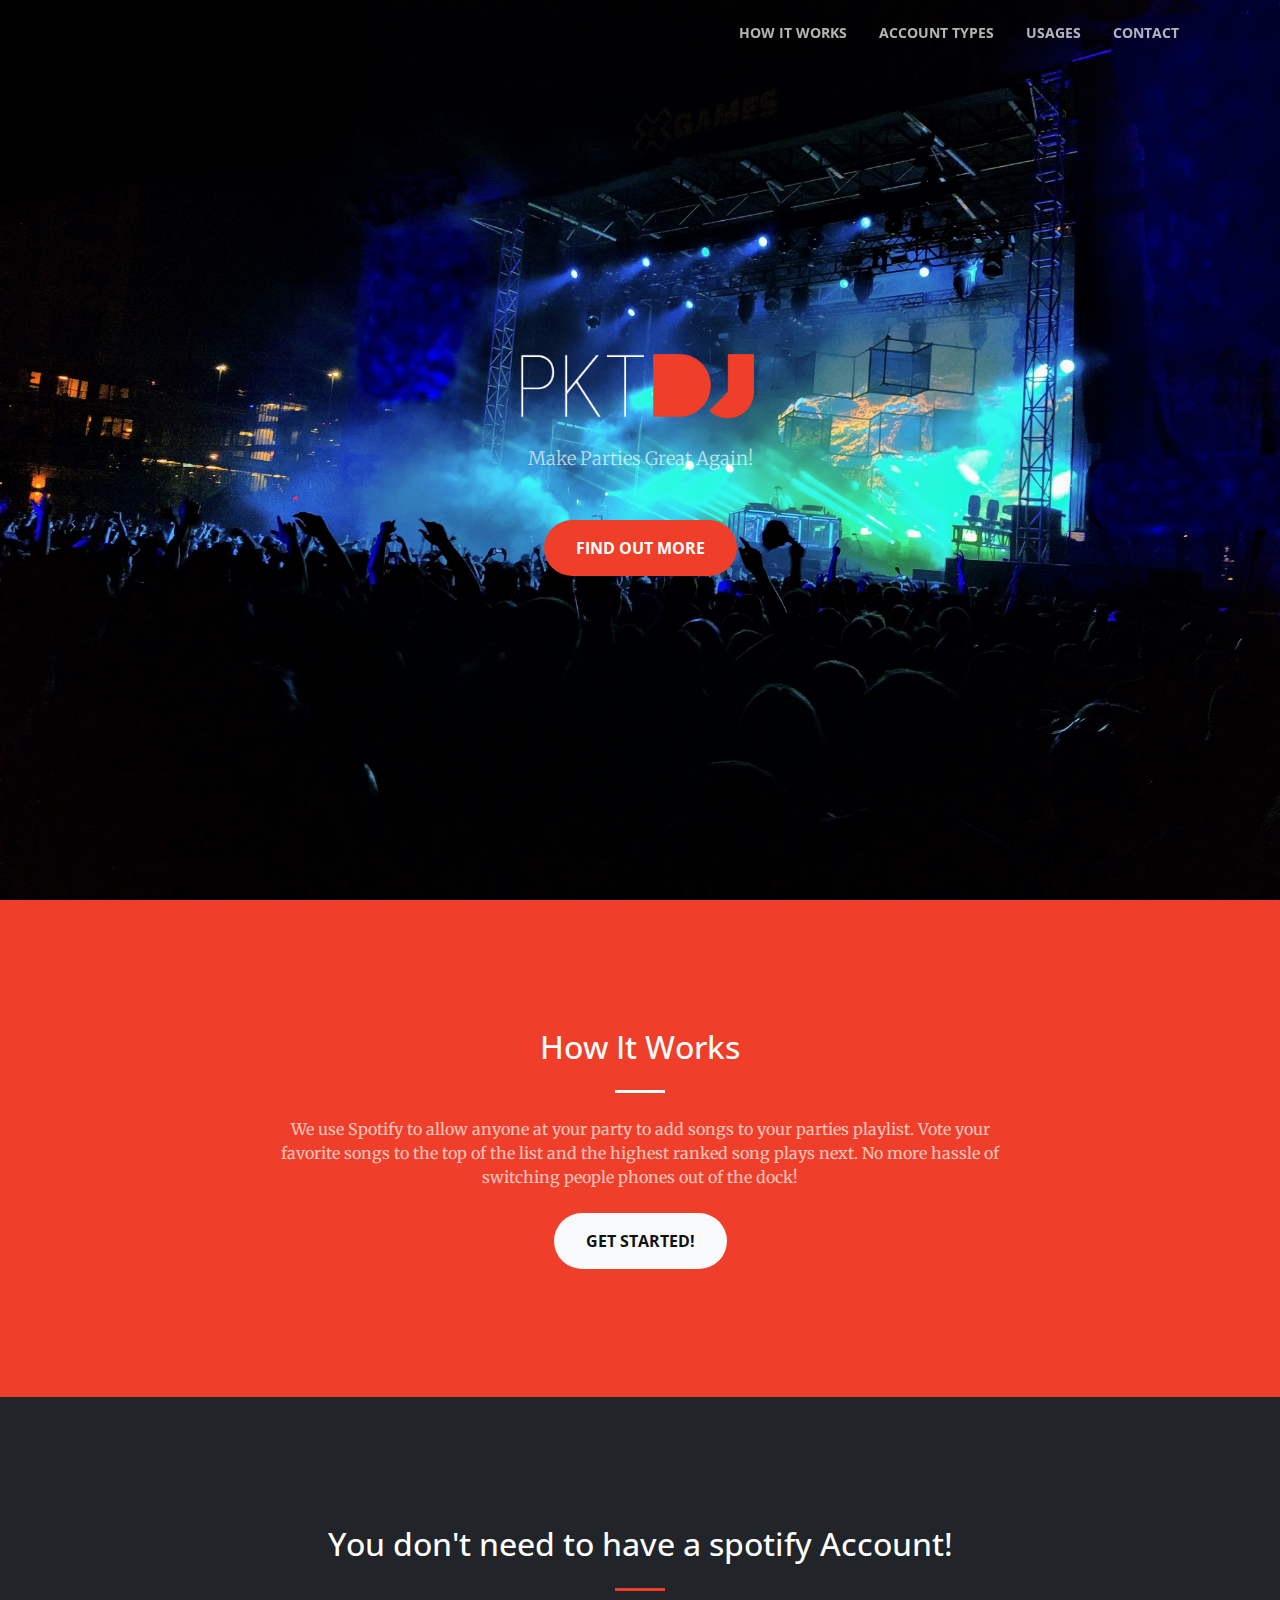
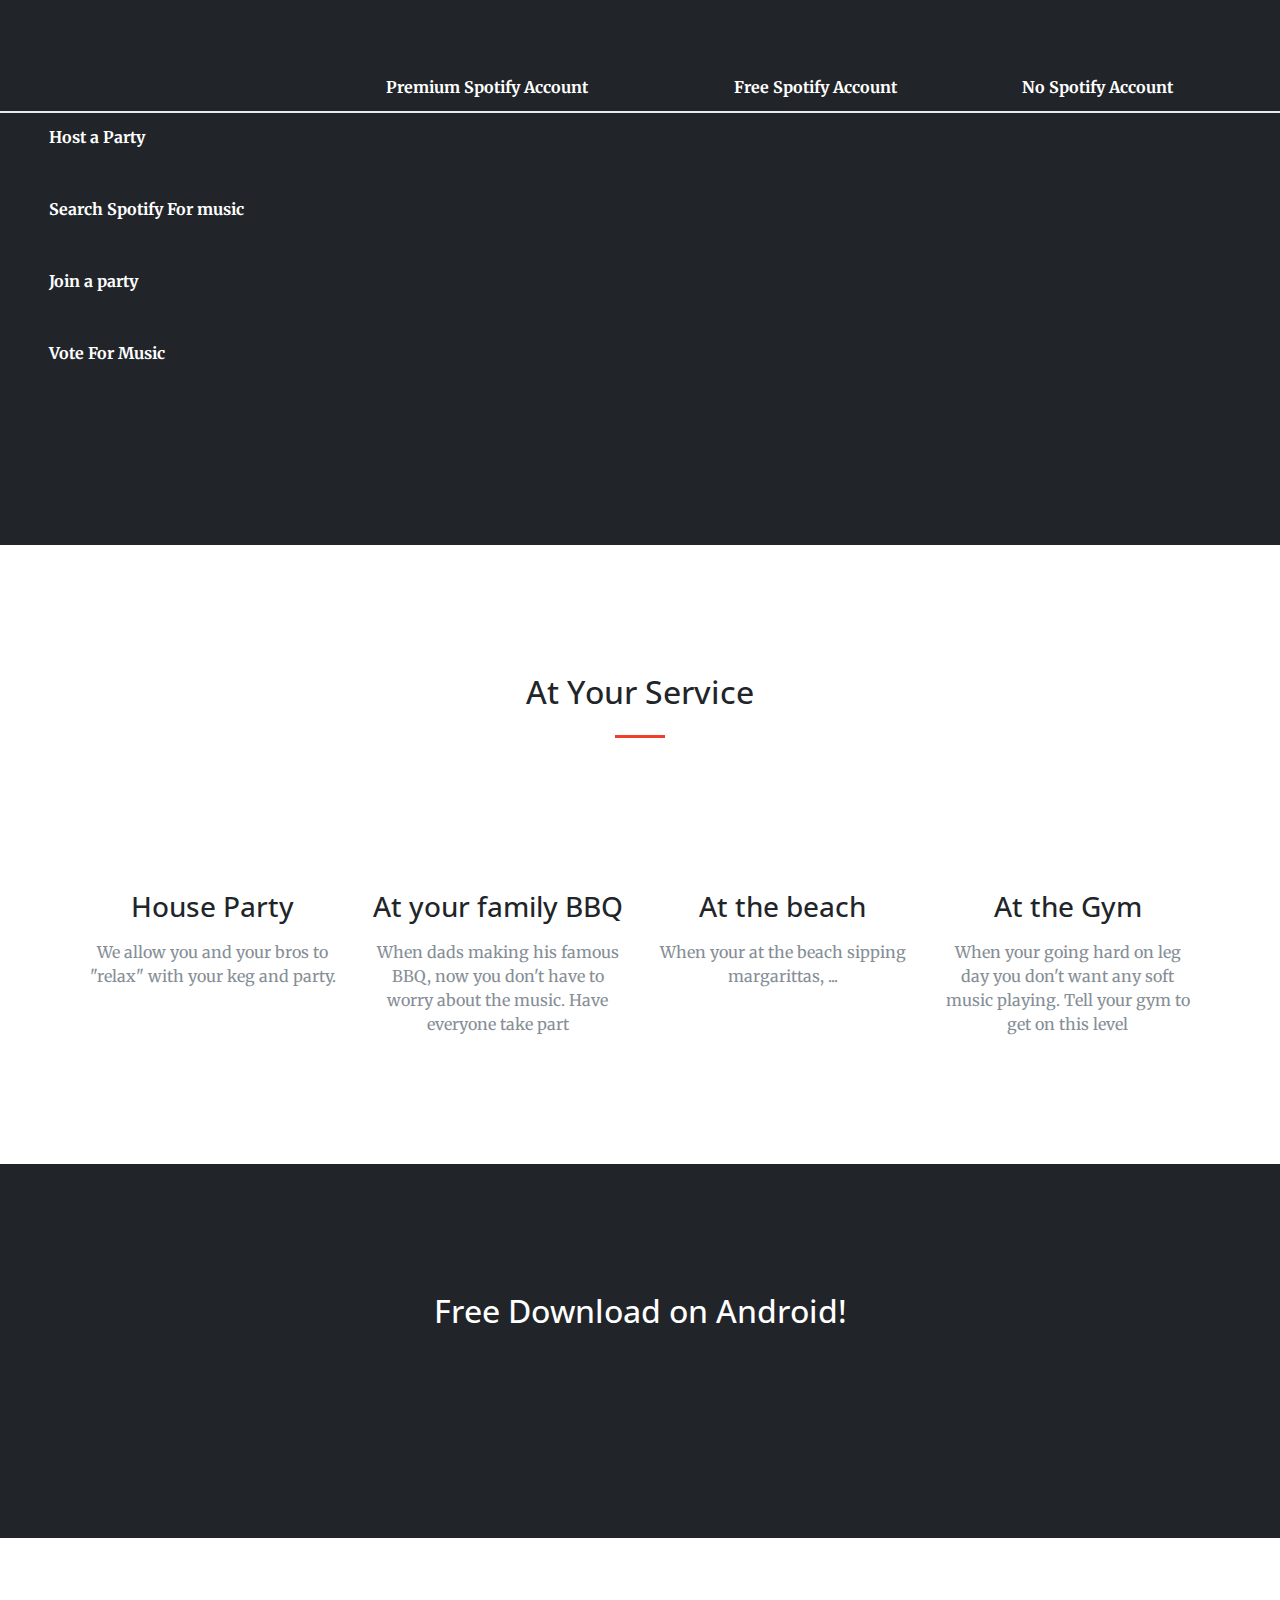
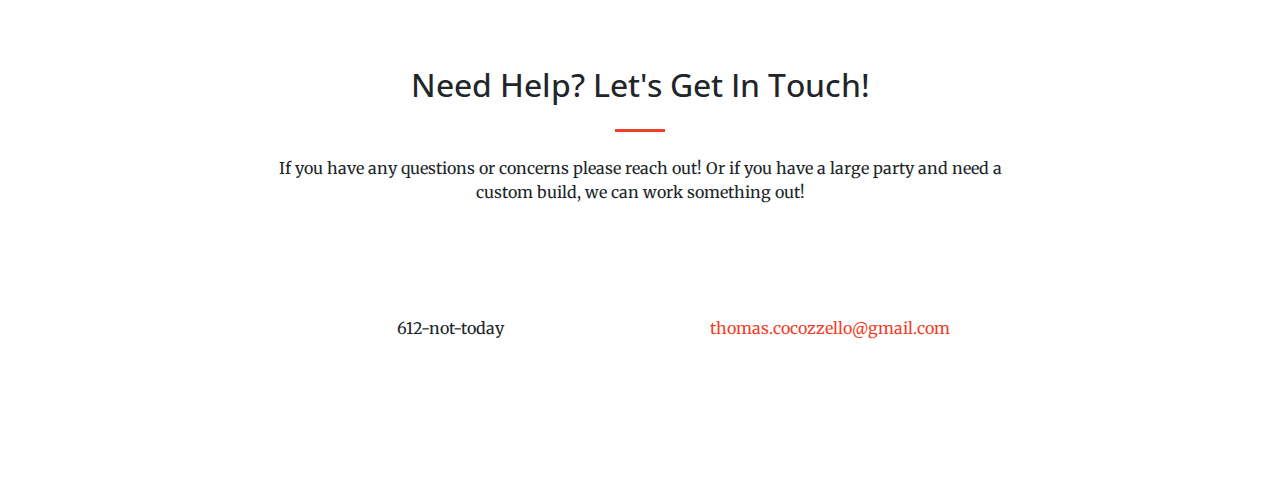
==== index.html @ c0761be6 "First commit" ====
<!DOCTYPE html>
<html lang="en">
   <head>
      <meta charset="utf-8">
      <meta name="viewport" content="width=device-width, initial-scale=1, shrink-to-fit=no">
      <meta name="description" content="">
      <meta name="author" content="">
      <title>pktDJ</title>
      <!-- Bootstrap core CSS -->
      <link rel="icon" href="img/url_small.png">
      <link href="vendor/bootstrap/css/bootstrap.min.css" rel="stylesheet">
      <!-- Custom fonts for this template -->
      <link href="vendor/font-awesome/css/font-awesome.min.css" rel="stylesheet" type="text/css">
      <link href='https://fonts.googleapis.com/css?family=Open+Sans:300italic,400italic,600italic,700italic,800italic,400,300,600,700,800' rel='stylesheet' type='text/css'>
      <link href='https://fonts.googleapis.com/css?family=Merriweather:400,300,300italic,400italic,700,700italic,900,900italic' rel='stylesheet' type='text/css'>
      <!-- Plugin CSS -->
      <link href="vendor/magnific-popup/magnific-popup.css" rel="stylesheet">
      <!-- Custom styles for this template -->
      <link href="css/creative.css" rel="stylesheet">
   </head>
   <body id="page-top">
      <!-- Navigation -->
      <nav class="navbar navbar-expand-lg navbar-light fixed-top" id="mainNav">
         <div class="container">
            <!-- <a id="title_text" class="navbar-brand js-scroll-trigger" href="#page-top">pktDJ</a> -->
            <img id="title_text" src="img/main_logo_small_dark.png" class="navbar-brand js-scroll-trigger"  href="#page-top">
            <button class="navbar-toggler navbar-toggler-right" type="button" data-toggle="collapse" data-target="#navbarResponsive" aria-controls="navbarResponsive" aria-expanded="false" aria-label="Toggle navigation">
            <span class="navbar-toggler-icon"></span>
            </button>
            <div class="collapse navbar-collapse" id="navbarResponsive">
               <ul class="navbar-nav ml-auto">
                  <li class="nav-item">
                     <a class="nav-link js-scroll-trigger" href="#about">How It Works</a>
                  </li>
                  <li class="nav-item">
                     <a class="nav-link js-scroll-trigger" href="#account_types">Account Types</a>
                  </li>
                  <li class="nav-item">
                     <a class="nav-link js-scroll-trigger" href="#services">Usages</a>
                  </li>
                  <li class="nav-item">
                     <a class="nav-link js-scroll-trigger" href="#contact">Contact</a>
                  </li>
               </ul>
            </div>
         </div>
      </nav>
      <header class="masthead text-center text-white d-flex">
         <div class="container my-auto">
            <div class="row">
               <div class="col-lg-10 mx-auto">
                  <img src="img/PKT_DJ_ColorLogo.png" width="300px">
               </div>
               <div class="col-lg-8 mx-auto">
                  <p class="text-faded mb-5">Make Parties Great Again!</p>
                  <a class="btn btn-primary btn-xl js-scroll-trigger" href="#about">Find Out More</a>
               </div>
            </div>
         </div>
      </header>
      <section class="bg-primary" id="about">
         <div class="container">
            <div class="row">
               <div class="col-lg-8 mx-auto text-center">
                  <h2 class="section-heading text-white">How It Works</h2>
                  <hr class="light my-4">
                  <p class="text-faded mb-4">We use Spotify to allow anyone at your party to add songs to your parties playlist. Vote your favorite songs to the top of the list and the highest ranked song plays next. No more hassle of switching people phones out of the dock!</p>
                  <a class="btn btn-light btn-xl js-scroll-trigger" href="#download">Get Started!</a>
               </div>
            </div>
         </div>
      </section>
      <section id="account_types" class="bg-dark text-white">
        <div class="container">
            <div class="row">
               <div class="col-lg-12 text-center">
                  <h2 class="section-heading">You don't need to have a spotify Account!</h2>
                  <hr class="my-4">
               </div>
            </div>
         </div>
         <br>
         <br>
         <div>
           <table class="table table-borderless table-condensed table-hover">
              <thead>
                 <tr>
                    <th>
                    </th>
                    <th>
                    </th>
                    <th>
                       Premium Spotify Account
                    </th>
                    <th>
                       Free Spotify Account
                    </th>
                    <th>
                       No Spotify Account
                    </th>
                 </tr>
              </thead>
              <tbody>
                 <tr>
                    <td>
                    </td>
                    <th scope="row">
                       Host a Party
                    </th>
                    <td>
                       <i class="fa fa-check fa-2x mb-3 sr-contact"></i>
                    </td>
                    <td>
                       
                    </td>
                    <td>
                       
                    </td>
                  </tr>
                  <tr>
                    <td>
                    </td>
                    <th scope="row">
                       Search Spotify For music
                    </th>
                    <td>
                       <i class="fa fa-check fa-2x mb-3 sr-contact"></i>
                    </td>
                    <td>
                       <i class="fa fa-check fa-2x mb-3 sr-contact"></i>
                    </td>
                    <td>
                        
                    </td>
                 </tr> 
                 <tr>
                    <td>
                    </td>
                    <th scope="row">
                       Join a party
                    </th>
                    <td>
                       <i class="fa fa-check fa-2x mb-3 sr-contact"></i>
                    </td>
                    <td>
                       <i class="fa fa-check fa-2x mb-3 sr-contact"></i>
                    </td>
                    <td>
                       <i class="fa fa-check fa-2x mb-3 sr-contact"></i>
                    </td>
                 </tr>
                 <tr>
                    <td>
                    </td>
                    <th scope="row">
                       Vote For Music
                    </th>
                    <td>
                       <i class="fa fa-check fa-2x mb-3 sr-contact"></i>
                    </td>
                    <td>
                       <i class="fa fa-check fa-2x mb-3 sr-contact"></i>
                    </td>
                    <td>
                        <i class="fa fa-check fa-2x mb-3 sr-contact"></i>
                    </td>
                 </tr>
              </tbody>
            </table>
          </div>
      </section>
      <section id="services">
         <div class="container">
            <div class="row">
               <div class="col-lg-12 text-center">
                  <h2 class="section-heading">At Your Service</h2>
                  <hr class="my-4">
               </div>
            </div>
         </div>
         <div class="container">
            <div class="row">
               <div class="col-lg-3 col-md-6 text-center">
                  <div class="service-box mt-5 mx-auto">
                     <i class="fa fa-4x fa-diamond text-primary mb-3 sr-icons"></i>
                     <h3 class="mb-3">House Party</h3>
                     <p class="text-muted mb-0">We allow you and your bros to "relax" with your keg and party.</p>
                  </div>
               </div>
               <div class="col-lg-3 col-md-6 text-center">
                  <div class="service-box mt-5 mx-auto">
                     <i class="fa fa-4x fa-paper-plane text-primary mb-3 sr-icons"></i>
                     <h3 class="mb-3">At your family BBQ</h3>
                     <p class="text-muted mb-0">When dads making his famous BBQ, now you don't have to worry about the music. Have everyone take part</p>
                  </div>
               </div>
               <div class="col-lg-3 col-md-6 text-center">
                  <div class="service-box mt-5 mx-auto">
                     <i class="fa fa-4x fa-newspaper-o text-primary mb-3 sr-icons"></i>
                     <h3 class="mb-3">At the beach</h3>
                     <p class="text-muted mb-0">When your at the beach sipping margarittas, ...</p>
                  </div>
               </div>
               <div class="col-lg-3 col-md-6 text-center">
                  <div class="service-box mt-5 mx-auto">
                     <i class="fa fa-4x fa-heart text-primary mb-3 sr-icons"></i>
                     <h3 class="mb-3">At the Gym</h3>
                     <p class="text-muted mb-0">When your going hard on leg day you don't want any soft music playing. Tell your gym to get on this level</p>
                  </div>
               </div>
            </div>
         </div>
      </section>
      <section id="download" class="bg-dark text-white">
         <div class="container text-center">
            <h2 class="mb-4">Free Download on Android!</h2>
            <a class="btn btn-light btn-xl sr-button" href="https://play.google.com/store/apps?hl=en">Download Now!</a>
         </div>
      </section>
      <section id="contact">
         <div class="container">
            <div class="row">
               <div class="col-lg-8 mx-auto text-center">
                  <h2 class="section-heading">Need Help? Let's Get In Touch!</h2>
                  <hr class="my-4">
                  <p class="mb-5">If you have any questions or concerns please reach out! Or if you have a large party and need a custom build, we can work something out!</p>
               </div>
            </div>
            <div class="row">
               <div class="col-lg-4 ml-auto text-center">
                  <i class="fa fa-phone fa-3x mb-3 sr-contact"></i>
                  <p>612-not-today</p>
               </div>
               <div class="col-lg-4 mr-auto text-center">
                  <i class="fa fa-envelope-o fa-3x mb-3 sr-contact"></i>
                  <p>
                     <a href="mailto:thomas.cocozzello@gmail.com">thomas.cocozzello@gmail.com</a>
                  </p>
               </div>
            </div>
         </div>
      </section>
      <!-- Bootstrap core JavaScript -->
      <script src="vendor/jquery/jquery.min.js"></script>
      <script src="vendor/bootstrap/js/bootstrap.bundle.min.js"></script>
      <!-- Plugin JavaScript -->
      <script src="vendor/jquery-easing/jquery.easing.min.js"></script>
      <script src="vendor/scrollreveal/scrollreveal.min.js"></script>
      <script src="vendor/magnific-popup/jquery.magnific-popup.min.js"></script>
      <!-- Custom scripts for this template -->
      <script src="js/creative.js"></script>
   </body>
</html>
---- css/creative.css ----
/*!
 * Start Bootstrap - Creative v4.0.0-beta.2 (https://startbootstrap.com/template-overviews/creative)
 * Copyright 2013-2017 Start Bootstrap
 * Licensed under MIT (https://github.com/BlackrockDigital/startbootstrap-creative/blob/master/LICENSE)
 */
body,
html {
  width: 100%;
  height: 100%; }

body {
  font-family: 'Merriweather', 'Helvetica Neue', Arial, sans-serif; }

hr {
  max-width: 50px;
  border-width: 3px;
  border-color: #EF3F2A; }

hr.light {
  border-color: #fff; }

a {
  color: #EF3F2A;
  -webkit-transition: all 0.2s;
  -moz-transition: all 0.2s;
  transition: all 0.2s; }
  a:hover {
    color: #EF3F2A; }

h1,
h2,
h3,
h4,
h5,
h6 {
  font-family: 'Open Sans', 'Helvetica Neue', Arial, sans-serif; }

.bg-primary {
  background-color: #EF3F2A !important; }

.bg-dark {
  background-color: #212529 !important; }

.text-faded {
  color: rgba(255, 255, 255, 0.7); }

section {
  padding: 8rem 0; }

.section-heading {
  margin-top: 0; }

::-moz-selection {
  color: #fff;
  background: #212529;
  text-shadow: none; }

::selection {
  color: #fff;
  background: #212529;
  text-shadow: none; }

img::selection {
  color: #fff;
  background: transparent; }

img::-moz-selection {
  color: #fff;
  background: transparent; }

body {
  -webkit-tap-highlight-color: #212529; }

#mainNav {
  border-bottom: 1px solid rgba(33, 37, 41, 0.1);
  background-color: #fff;
  font-family: 'Open Sans', 'Helvetica Neue', Arial, sans-serif;
  -webkit-transition: all 0.2s;
  -moz-transition: all 0.2s;
  transition: all 0.2s; }
  #mainNav .navbar-brand {
    font-weight: 700;
    text-transform: uppercase;
    color: #EF3F2A;
    font-family: 'Open Sans', 'Helvetica Neue', Arial, sans-serif; }
    #mainNav .navbar-brand:focus, #mainNav .navbar-brand:hover {
      color: #EF3F2A; }
  #mainNav .navbar-nav > li.nav-item > a.nav-link,
  #mainNav .navbar-nav > li.nav-item > a.nav-link:focus {
    font-size: .9rem;
    font-weight: 700;
    text-transform: uppercase;
    color: #212529; }
    #mainNav .navbar-nav > li.nav-item > a.nav-link:hover,
    #mainNav .navbar-nav > li.nav-item > a.nav-link:focus:hover {
      color: #EF3F2A; }
    #mainNav .navbar-nav > li.nav-item > a.nav-link.active,
    #mainNav .navbar-nav > li.nav-item > a.nav-link:focus.active {
      color: #EF3F2A !important;
      background-color: transparent; }
      #mainNav .navbar-nav > li.nav-item > a.nav-link.active:hover,
      #mainNav .navbar-nav > li.nav-item > a.nav-link:focus.active:hover {
        background-color: transparent; }
  @media (min-width: 992px) {
    #mainNav {
      border-color: transparent;
      background-color: transparent; }
      #mainNav .navbar-brand {
        color: rgba(255, 255, 255, 0.7); }
        #mainNav .navbar-brand:focus, #mainNav .navbar-brand:hover {
          color: #fff; }
      #mainNav .navbar-nav > li.nav-item > a.nav-link {
        padding: 0.5rem 1rem; }
      #mainNav .navbar-nav > li.nav-item > a.nav-link,
      #mainNav .navbar-nav > li.nav-item > a.nav-link:focus {
        color: rgba(255, 255, 255, 0.7); }
        #mainNav .navbar-nav > li.nav-item > a.nav-link:hover,
        #mainNav .navbar-nav > li.nav-item > a.nav-link:focus:hover {
          color: #fff; }
      #mainNav.navbar-shrink {
        border-bottom: 1px solid rgba(33, 37, 41, 0.1);
        background-color: #fff; }
        #mainNav.navbar-shrink .navbar-brand {
          color: #EF3F2A; }
          #mainNav.navbar-shrink .navbar-brand:focus, #mainNav.navbar-shrink .navbar-brand:hover {
            color: #EF3F2A; }
        #mainNav.navbar-shrink .navbar-nav > li.nav-item > a.nav-link,
        #mainNav.navbar-shrink .navbar-nav > li.nav-item > a.nav-link:focus {
          color: #212529; }
          #mainNav.navbar-shrink .navbar-nav > li.nav-item > a.nav-link:hover,
          #mainNav.navbar-shrink .navbar-nav > li.nav-item > a.nav-link:focus:hover {
            color: #EF3F2A; } }

header.masthead {
  padding-top: 10rem;
  padding-bottom: calc(10rem - 56px);
  background-image: url("../img/header.jpg");
  background-position: center center;
  -webkit-background-size: cover;
  -moz-background-size: cover;
  -o-background-size: cover;
  background-size: cover; }
  header.masthead hr {
    margin-top: 30px;
    margin-bottom: 30px; }
  header.masthead h1 {
    font-size: 2rem; }
  header.masthead p {
    font-weight: 300; }
  @media (min-width: 768px) {
    header.masthead p {
      font-size: 1.15rem; } }
  @media (min-width: 992px) {
    header.masthead {
      height: 100vh;
      min-height: 650px;
      padding-top: 0;
      padding-bottom: 0; }
      header.masthead h1 {
        font-size: 3rem; } }
  @media (min-width: 1200px) {
    header.masthead h1 {
      font-size: 4rem; } }

.service-box {
  max-width: 400px; }

.portfolio-box {
  position: relative;
  display: block;
  max-width: 650px;
  margin: 0 auto; }
  .portfolio-box .portfolio-box-caption {
    position: absolute;
    bottom: 0;
    display: block;
    width: 100%;
    height: 100%;
    text-align: center;
    opacity: 0;
    color: #fff;
    background: rgba(240, 95, 64, 0.9);
    -webkit-transition: all 0.2s;
    -moz-transition: all 0.2s;
    transition: all 0.2s; }
    .portfolio-box .portfolio-box-caption .portfolio-box-caption-content {
      position: absolute;
      top: 50%;
      width: 100%;
      transform: translateY(-50%);
      text-align: center; }
      .portfolio-box .portfolio-box-caption .portfolio-box-caption-content .project-category,
      .portfolio-box .portfolio-box-caption .portfolio-box-caption-content .project-name {
        padding: 0 15px;
        font-family: 'Open Sans', 'Helvetica Neue', Arial, sans-serif; }
      .portfolio-box .portfolio-box-caption .portfolio-box-caption-content .project-category {
        font-size: 14px;
        font-weight: 600;
        text-transform: uppercase; }
      .portfolio-box .portfolio-box-caption .portfolio-box-caption-content .project-name {
        font-size: 18px; }
  .portfolio-box:hover .portfolio-box-caption {
    opacity: 1; }
  .portfolio-box:focus {
    outline: none; }
  @media (min-width: 768px) {
    .portfolio-box .portfolio-box-caption .portfolio-box-caption-content .project-category {
      font-size: 16px; }
    .portfolio-box .portfolio-box-caption .portfolio-box-caption-content .project-name {
      font-size: 22px; } }

.text-primary {
  color: #EF3F2A !important; }

.btn {
  font-weight: 700;
  text-transform: uppercase;
  border: none;
  border-radius: 300px;
  font-family: 'Open Sans', 'Helvetica Neue', Arial, sans-serif; }

.btn-xl {
  padding: 1rem 2rem; }

.btn-primary {
  background-color: #EF3F2A;
  border-color: #EF3F2A; }
  .btn-primary:hover, .btn-primary:focus, .btn-primary:active {
    color: #fff;
    background-color: #D33726 !important; }
  .btn-primary:active, .btn-primary:focus {
    box-shadow: 0 0 0 0.2rem rgba(240, 95, 64, 0.5) !important; }
.table-borderless td,
.table-borderless th {
    border: 0;
}
#title_text {
  height: 50px;
  padding: 0px;
}
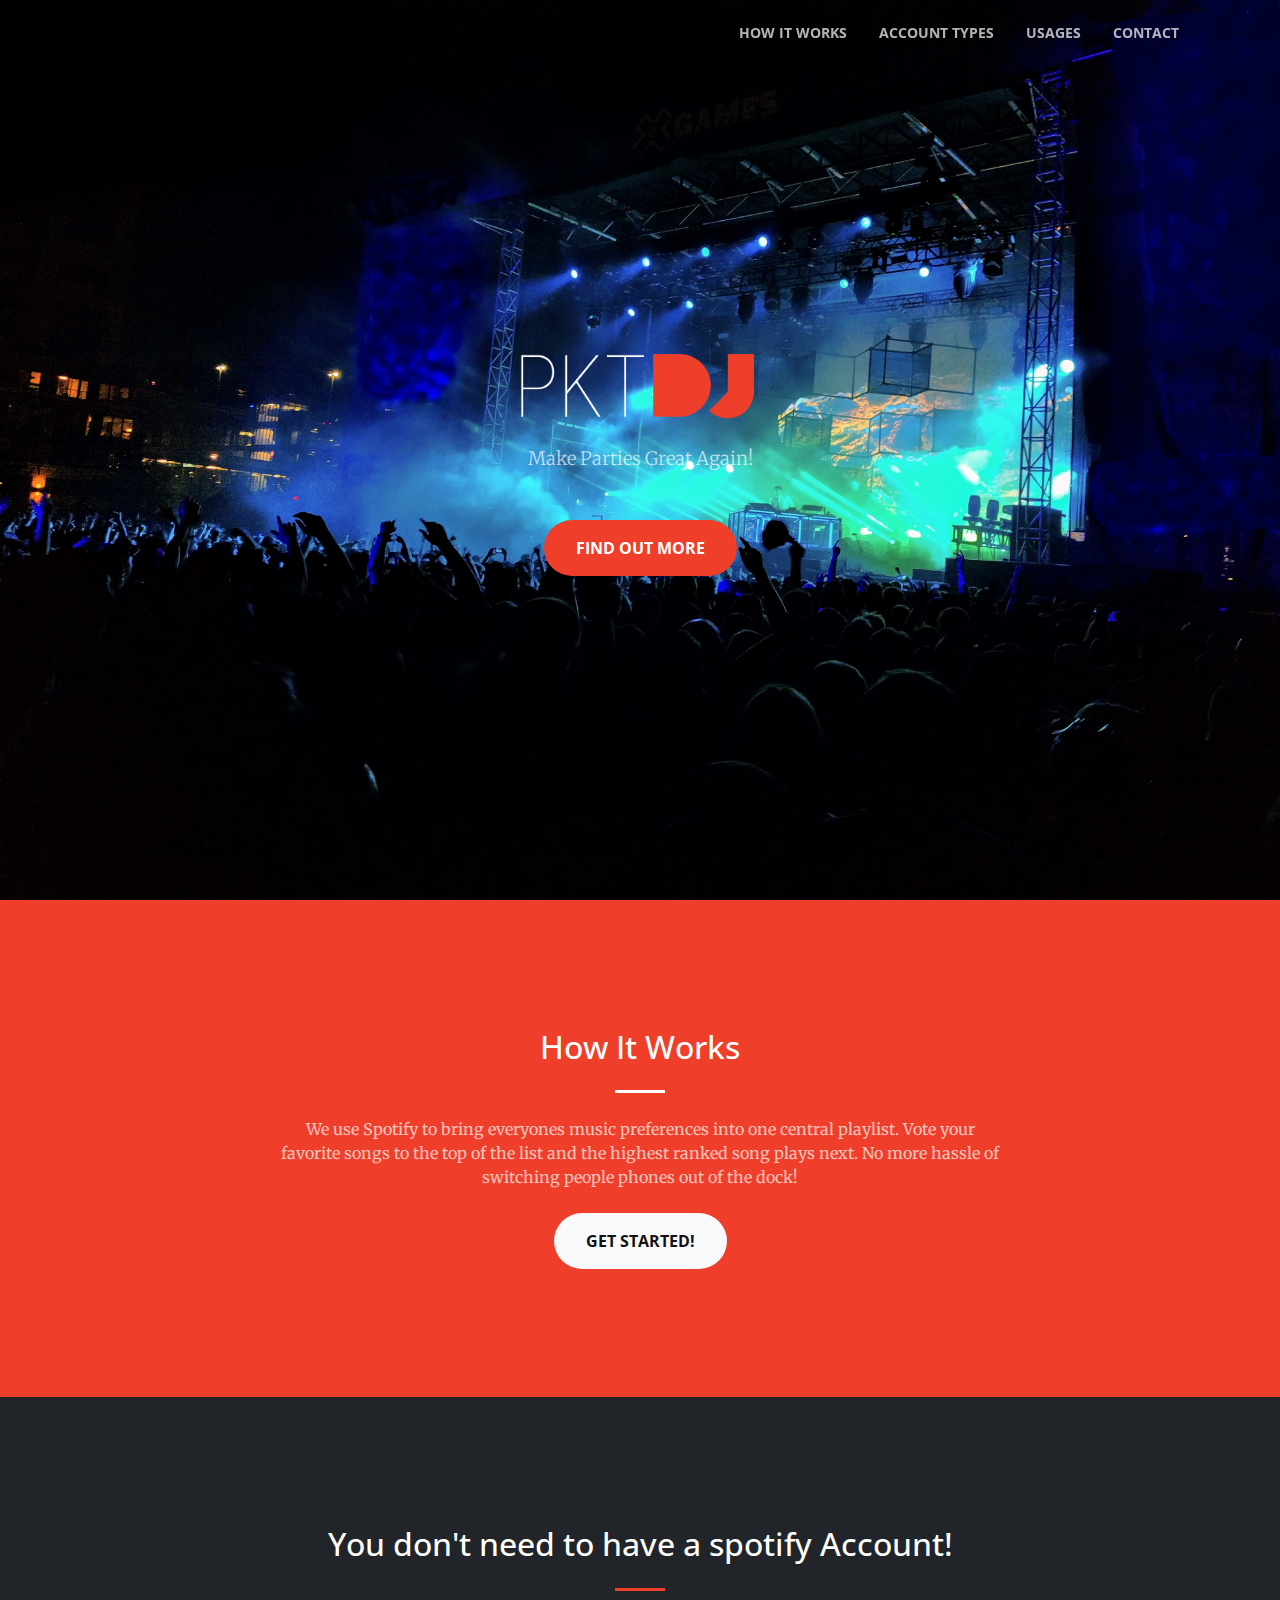
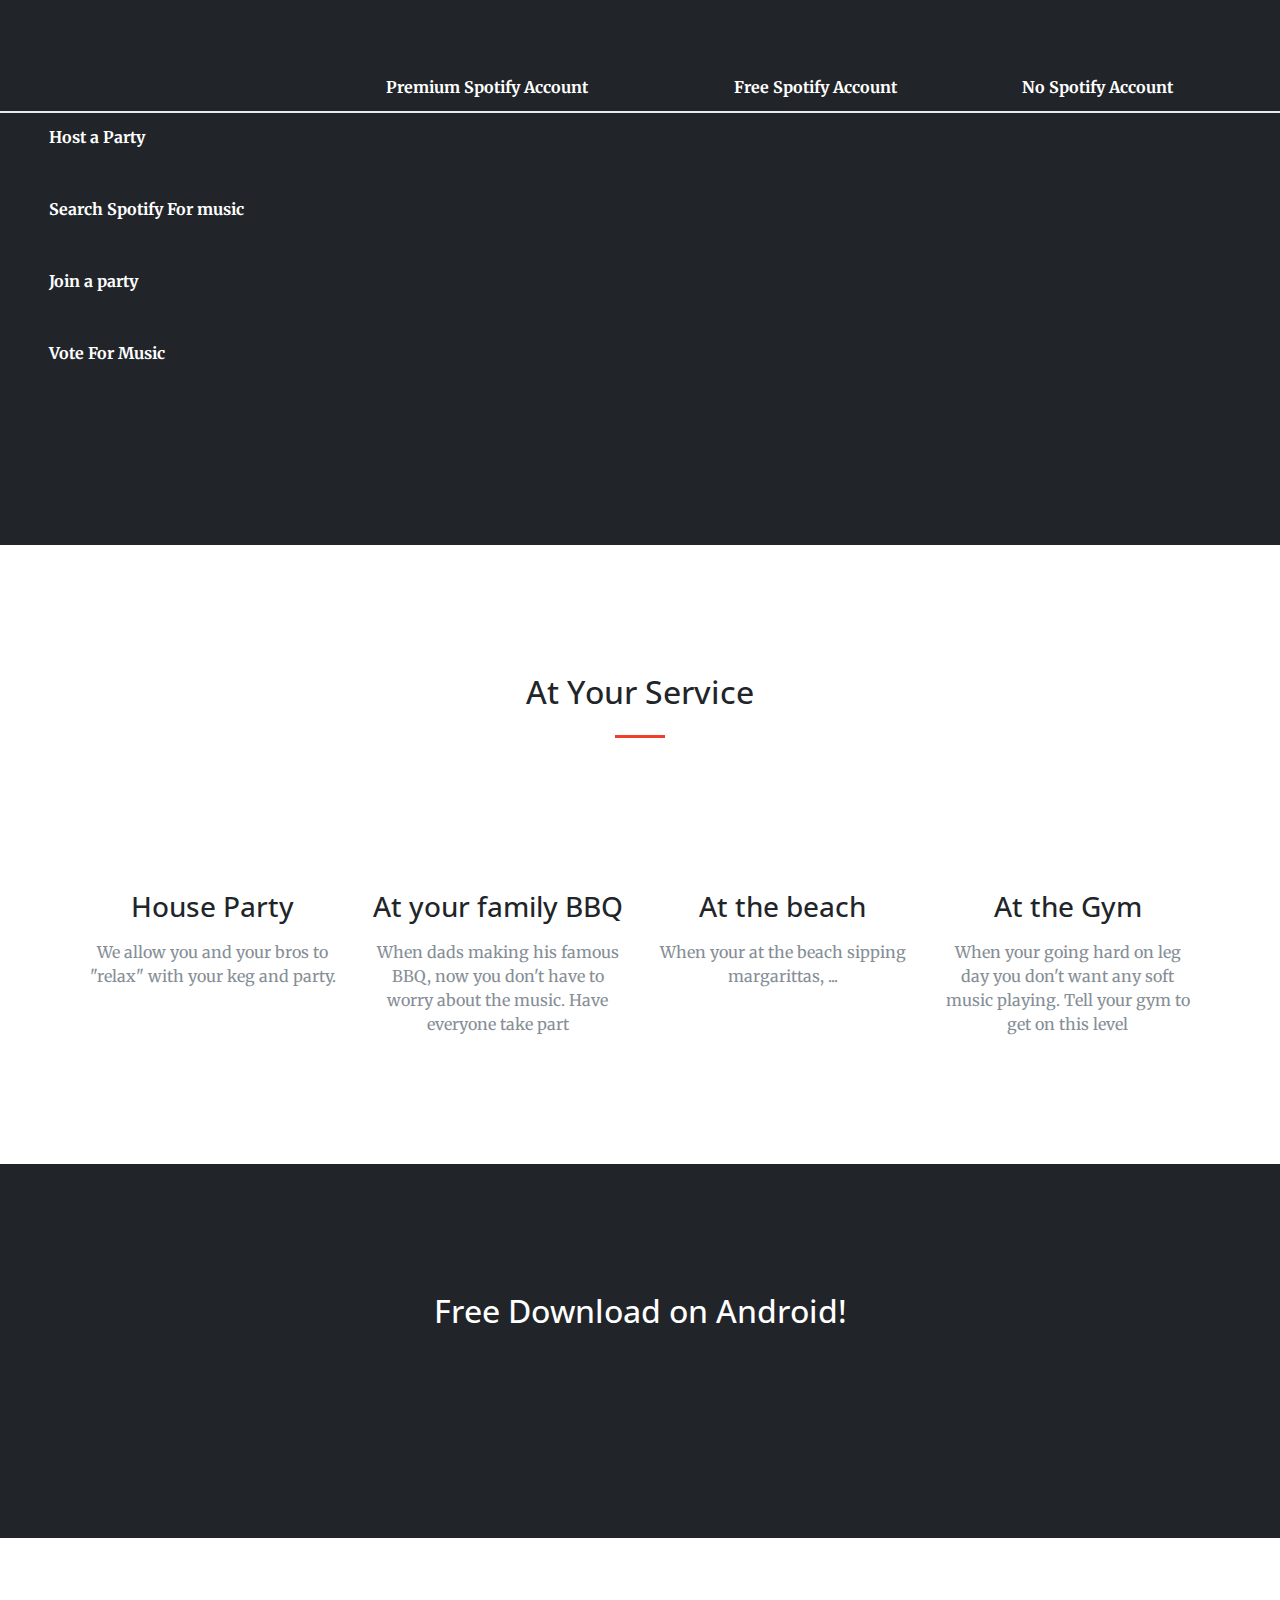
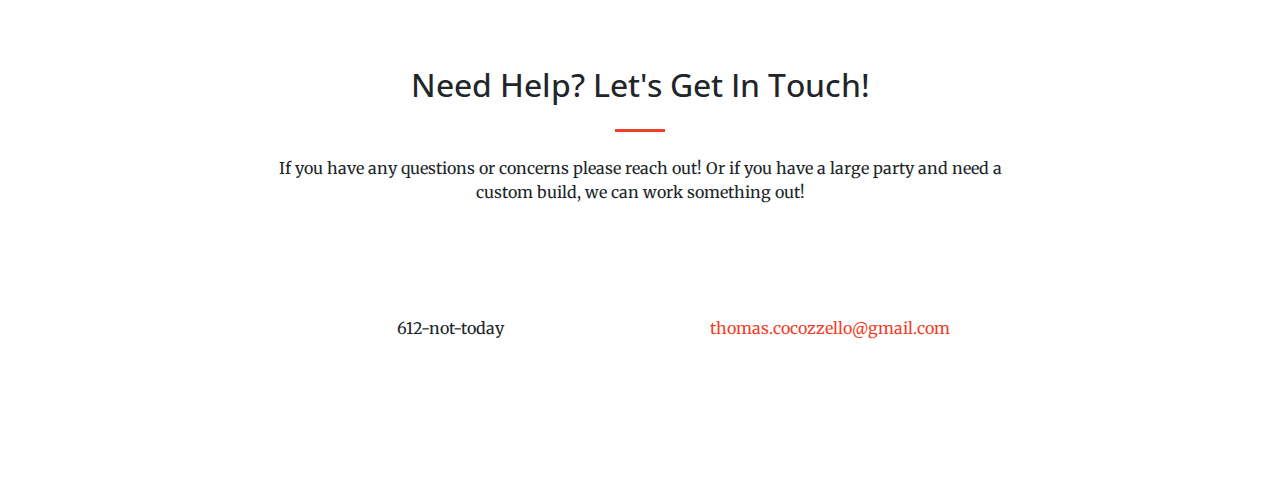
==== commit a6c980d1: "Fix nits" ====
--- a/index.html
+++ b/index.html
@@ -3,8 +3,9 @@
    <head>
       <meta charset="utf-8">
       <meta name="viewport" content="width=device-width, initial-scale=1, shrink-to-fit=no">
-      <meta name="description" content="">
-      <meta name="author" content="">
+      <meta name="description" content="We use Spotify to bring everyones music preferences into one central playlist. Vote your favorite songs to the top of the list and the highest ranked song plays next. No more hassle of switching people phones out of the dock!">
+      <meta name="keywords" content="pocket dj, pktdj, pktdj.com, party, music">
+      <meta name="author" content="Thomas Cocozzello">
       <title>pktDJ</title>
       <!-- Bootstrap core CSS -->
       <link rel="icon" href="img/url_small.png">
@@ -17,13 +18,22 @@
       <link href="vendor/magnific-popup/magnific-popup.css" rel="stylesheet">
       <!-- Custom styles for this template -->
       <link href="css/creative.css" rel="stylesheet">
+      <!-- Global site tag (gtag.js) - Google Analytics -->
+      <script async src="https://www.googletagmanager.com/gtag/js?id=UA-58622032-1"></script>
+      <script>
+         window.dataLayer = window.dataLayer || [];
+         function gtag(){dataLayer.push(arguments);}
+         gtag('js', new Date());
+         
+         gtag('config', 'UA-58622032-1');
+      </script>
    </head>
    <body id="page-top">
       <!-- Navigation -->
       <nav class="navbar navbar-expand-lg navbar-light fixed-top" id="mainNav">
          <div class="container">
             <!-- <a id="title_text" class="navbar-brand js-scroll-trigger" href="#page-top">pktDJ</a> -->
-            <img id="title_text" src="img/main_logo_small_dark.png" class="navbar-brand js-scroll-trigger"  href="#page-top">
+            <img id="title_text" src="img/main_logo_small_dark.png" class="navbar-brand js-scroll-trigger">
             <button class="navbar-toggler navbar-toggler-right" type="button" data-toggle="collapse" data-target="#navbarResponsive" aria-controls="navbarResponsive" aria-expanded="false" aria-label="Toggle navigation">
             <span class="navbar-toggler-icon"></span>
             </button>
@@ -49,7 +59,7 @@
          <div class="container my-auto">
             <div class="row">
                <div class="col-lg-10 mx-auto">
-                  <img src="img/PKT_DJ_ColorLogo.png" width="300px">
+                  <img src="img/PKT_DJ_ColorLogo.png" style="width: 300px">
                </div>
                <div class="col-lg-8 mx-auto">
                   <p class="text-faded mb-5">Make Parties Great Again!</p>
@@ -64,14 +74,14 @@
                <div class="col-lg-8 mx-auto text-center">
                   <h2 class="section-heading text-white">How It Works</h2>
                   <hr class="light my-4">
-                  <p class="text-faded mb-4">We use Spotify to allow anyone at your party to add songs to your parties playlist. Vote your favorite songs to the top of the list and the highest ranked song plays next. No more hassle of switching people phones out of the dock!</p>
+                  <p class="text-faded mb-4">We use Spotify to bring everyones music preferences into one central playlist. Vote your favorite songs to the top of the list and the highest ranked song plays next. No more hassle of switching people phones out of the dock!</p>
                   <a class="btn btn-light btn-xl js-scroll-trigger" href="#download">Get Started!</a>
                </div>
             </div>
          </div>
       </section>
       <section id="account_types" class="bg-dark text-white">
-        <div class="container">
+         <div class="container">
             <div class="row">
                <div class="col-lg-12 text-center">
                   <h2 class="section-heading">You don't need to have a spotify Account!</h2>
@@ -82,92 +92,89 @@
          <br>
          <br>
          <div>
-           <table class="table table-borderless table-condensed table-hover">
-              <thead>
-                 <tr>
-                    <th>
-                    </th>
-                    <th>
-                    </th>
-                    <th>
-                       Premium Spotify Account
-                    </th>
-                    <th>
-                       Free Spotify Account
-                    </th>
-                    <th>
-                       No Spotify Account
-                    </th>
-                 </tr>
-              </thead>
-              <tbody>
-                 <tr>
-                    <td>
-                    </td>
-                    <th scope="row">
-                       Host a Party
-                    </th>
-                    <td>
-                       <i class="fa fa-check fa-2x mb-3 sr-contact"></i>
-                    </td>
-                    <td>
-                       
-                    </td>
-                    <td>
-                       
-                    </td>
-                  </tr>
-                  <tr>
-                    <td>
-                    </td>
-                    <th scope="row">
-                       Search Spotify For music
-                    </th>
-                    <td>
-                       <i class="fa fa-check fa-2x mb-3 sr-contact"></i>
-                    </td>
-                    <td>
-                       <i class="fa fa-check fa-2x mb-3 sr-contact"></i>
-                    </td>
-                    <td>
-                        
-                    </td>
-                 </tr> 
-                 <tr>
-                    <td>
-                    </td>
-                    <th scope="row">
-                       Join a party
-                    </th>
-                    <td>
-                       <i class="fa fa-check fa-2x mb-3 sr-contact"></i>
-                    </td>
-                    <td>
-                       <i class="fa fa-check fa-2x mb-3 sr-contact"></i>
-                    </td>
-                    <td>
-                       <i class="fa fa-check fa-2x mb-3 sr-contact"></i>
-                    </td>
-                 </tr>
-                 <tr>
-                    <td>
-                    </td>
-                    <th scope="row">
-                       Vote For Music
-                    </th>
-                    <td>
-                       <i class="fa fa-check fa-2x mb-3 sr-contact"></i>
-                    </td>
-                    <td>
-                       <i class="fa fa-check fa-2x mb-3 sr-contact"></i>
-                    </td>
-                    <td>
-                        <i class="fa fa-check fa-2x mb-3 sr-contact"></i>
-                    </td>
-                 </tr>
-              </tbody>
+            <table class="table table-borderless table-condensed table-hover">
+               <thead>
+                  <tr>
+                     <th>
+                     </th>
+                     <th>
+                     </th>
+                     <th>
+                        Premium Spotify Account
+                     </th>
+                     <th>
+                        Free Spotify Account
+                     </th>
+                     <th>
+                        No Spotify Account
+                     </th>
+                  </tr>
+               </thead>
+               <tbody>
+                  <tr>
+                     <td>
+                     </td>
+                     <th scope="row">
+                        Host a Party
+                     </th>
+                     <td>
+                        <i class="fa fa-check fa-2x mb-3 sr-contact"></i>
+                     </td>
+                     <td>
+                     </td>
+                     <td>
+                     </td>
+                  </tr>
+                  <tr>
+                     <td>
+                     </td>
+                     <th scope="row">
+                        Search Spotify For music
+                     </th>
+                     <td>
+                        <i class="fa fa-check fa-2x mb-3 sr-contact"></i>
+                     </td>
+                     <td>
+                        <i class="fa fa-check fa-2x mb-3 sr-contact"></i>
+                     </td>
+                     <td>
+                     </td>
+                  </tr>
+                  <tr>
+                     <td>
+                     </td>
+                     <th scope="row">
+                        Join a party
+                     </th>
+                     <td>
+                        <i class="fa fa-check fa-2x mb-3 sr-contact"></i>
+                     </td>
+                     <td>
+                        <i class="fa fa-check fa-2x mb-3 sr-contact"></i>
+                     </td>
+                     <td>
+                        <i class="fa fa-check fa-2x mb-3 sr-contact"></i>
+                     </td>
+                  </tr>
+                  <tr>
+                     <td>
+                     </td>
+                     <th scope="row">
+                        Vote For Music
+                     </th>
+                     <td>
+                        <i class="fa fa-check fa-2x mb-3 sr-contact"></i>
+                     </td>
+                     <td>
+                        <i class="fa fa-check fa-2x mb-3 sr-contact"></i>
+                     </td>
+                     <td>
+                        <i class="fa fa-check fa-2x mb-3 sr-contact"></i>
+                     </td>
+                  </tr>
+               </tbody>
             </table>
-          </div>
+         </div>
       </section>
       <section id="services">
          <div class="container">
@@ -250,4 +257,4 @@
       <!-- Custom scripts for this template -->
       <script src="js/creative.js"></script>
    </body>
-</html>+</html>
--- a/css/creative.css
+++ b/css/creative.css
@@ -238,3 +238,7 @@
   height: 50px;
   padding: 0px;
 }
+
+#title_text:hover {
+  cursor: pointer;
+}
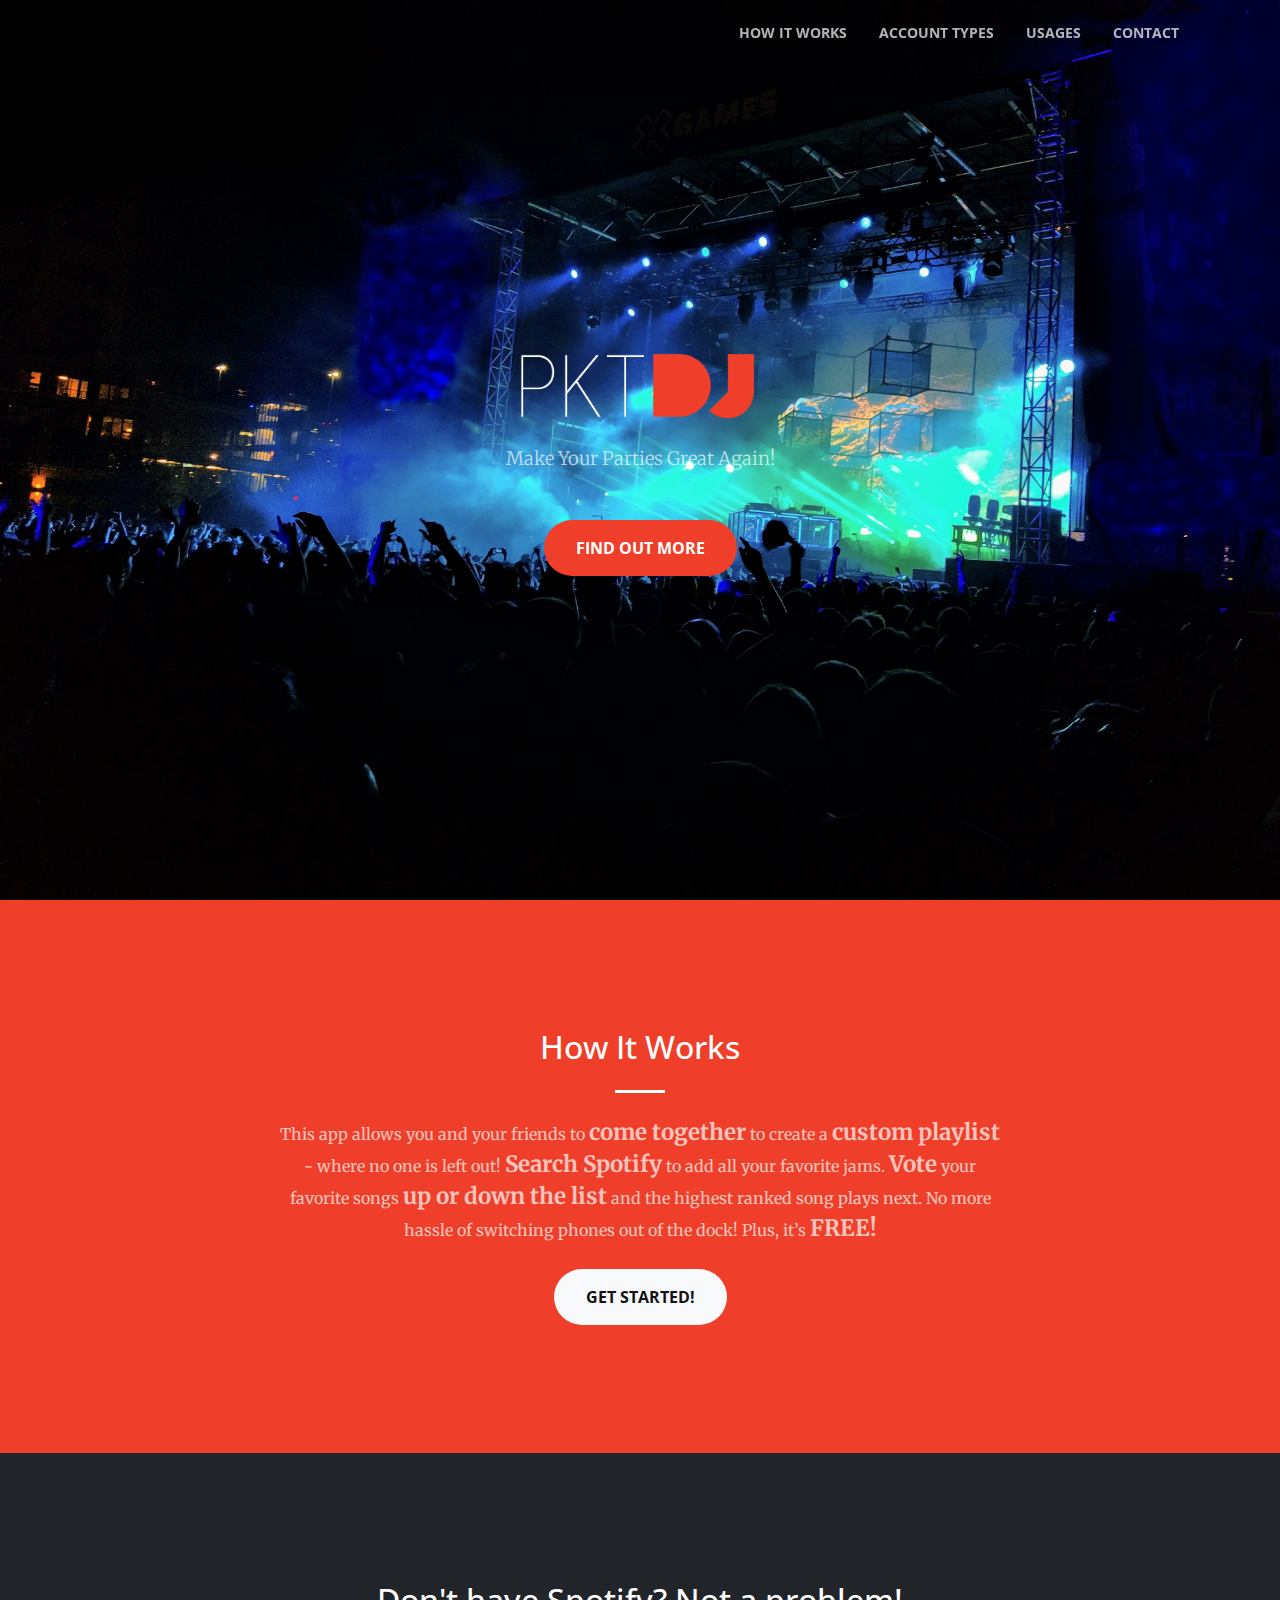
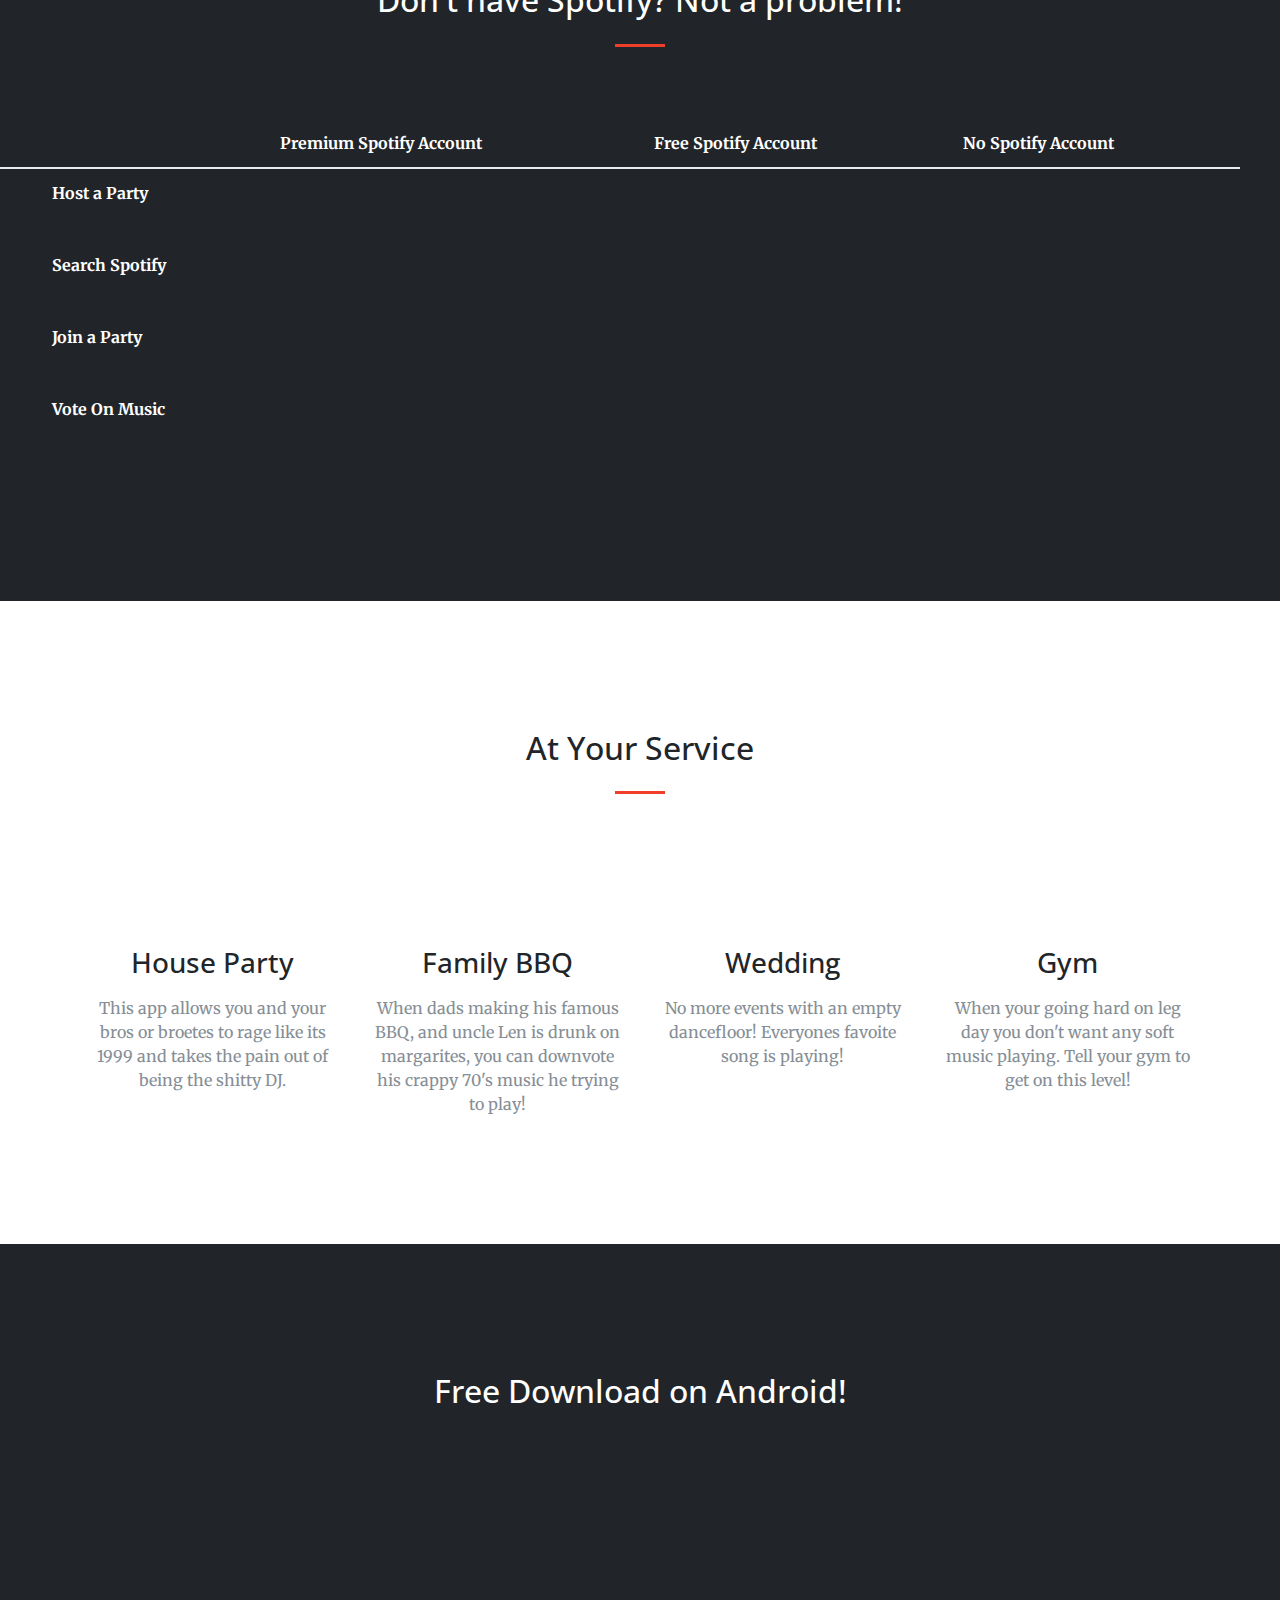
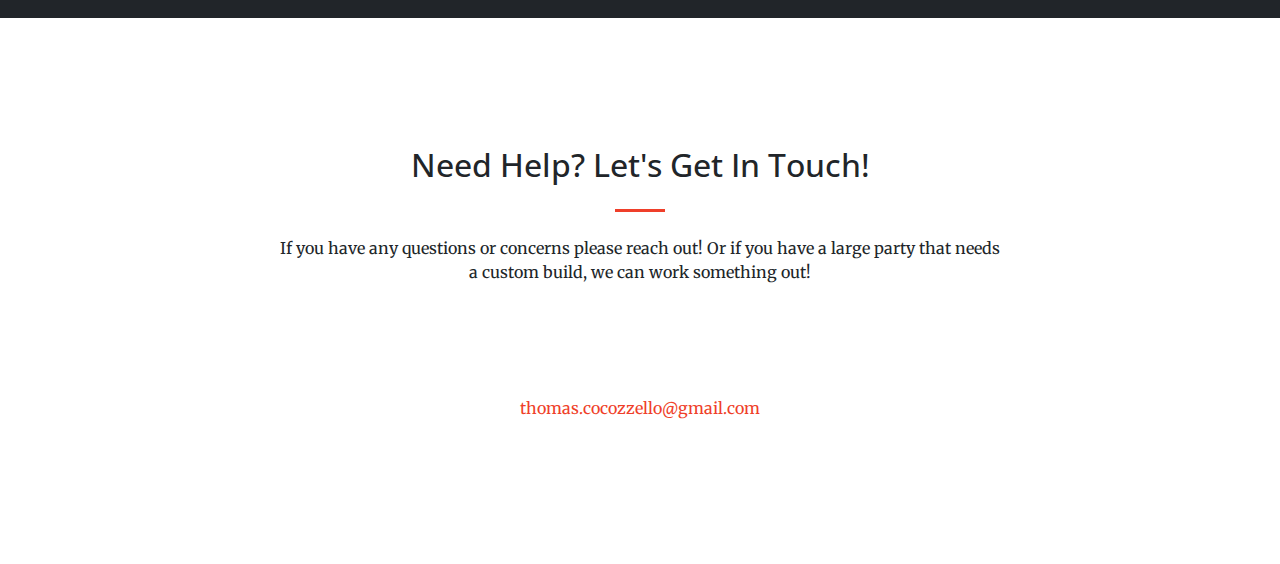
==== commit e95a29e8: "add store link" ====
--- a/index.html
+++ b/index.html
@@ -18,15 +18,17 @@
       <link href="vendor/magnific-popup/magnific-popup.css" rel="stylesheet">
       <!-- Custom styles for this template -->
       <link href="css/creative.css" rel="stylesheet">
+      
       <!-- Global site tag (gtag.js) - Google Analytics -->
-      <script async src="https://www.googletagmanager.com/gtag/js?id=UA-58622032-1"></script>
+      <script async src="https://www.googletagmanager.com/gtag/js?id=UA-111928579-1"></script>
       <script>
          window.dataLayer = window.dataLayer || [];
          function gtag(){dataLayer.push(arguments);}
          gtag('js', new Date());
-         
-         gtag('config', 'UA-58622032-1');
+
+         gtag('config', 'UA-111928579-1');
       </script>
+
    </head>
    <body id="page-top">
       <!-- Navigation -->
@@ -62,7 +64,7 @@
                   <img src="img/PKT_DJ_ColorLogo.png" style="width: 300px">
                </div>
                <div class="col-lg-8 mx-auto">
-                  <p class="text-faded mb-5">Make Parties Great Again!</p>
+                  <p class="text-faded mb-5">Make Your Parties Great Again!</p>
                   <a class="btn btn-primary btn-xl js-scroll-trigger" href="#about">Find Out More</a>
                </div>
             </div>
@@ -74,7 +76,12 @@
                <div class="col-lg-8 mx-auto text-center">
                   <h2 class="section-heading text-white">How It Works</h2>
                   <hr class="light my-4">
-                  <p class="text-faded mb-4">We use Spotify to bring everyones music preferences into one central playlist. Vote your favorite songs to the top of the list and the highest ranked song plays next. No more hassle of switching people phones out of the dock!</p>
+
+                  <p style="line-height: 30px" class="text-faded mb-4">This app allows you and your friends to <b style="font-size: 1.4rem">come together</b> to create a <b style="font-size: 1.4rem">custom playlist</b> - where no one is left out! <b style="font-size: 1.4rem">Search Spotify</b> to add all your favorite jams. <b style="font-size: 1.4rem">Vote</b> your favorite songs <b style="font-size: 1.4rem">up or down the list</b> and the highest ranked song plays next. No more hassle of switching phones out of the dock! Plus, it’s <b style="font-size: 1.4rem">FREE!</b></p>
+
+                  <!-- <p style="line-height: 30px" class="text-faded mb-4">This app allows you and your friends to <b style="font-size: 1.4rem">come together</b> to create a <b style="font-size: 1.4rem">custom playlist</b> so no one is left out.  Search <b style="font-size: 1.4rem">Spotify</b> to add all your favorite jams.  <b style="font-size: 1.4rem">Vote</b> your favorite songs to advance them up the <b style="font-size: 1.4rem">list</b> and the highest ranked song plays next. No more hassle of switching peoples phones out of the dock!  Plus, it's <b style="font-size: 1.4rem">FREE!</b></p> -->
+                  <!-- <p class="text-faded mb-4">
+                  This app allows you to use Spotify to bring everyones music preferences into one central playlist. Vote your favorite songs to the top of the list and the highest ranked song plays next. No more hassle of switching peoples phones out of the dock! You don't even need spotify, Plus its FREE!</p> -->
                   <a class="btn btn-light btn-xl js-scroll-trigger" href="#download">Get Started!</a>
                </div>
             </div>
@@ -84,7 +91,10 @@
          <div class="container">
             <div class="row">
                <div class="col-lg-12 text-center">
-                  <h2 class="section-heading">You don't need to have a spotify Account!</h2>
+                  <!-- <h2 class="section-heading">You don't need to have a spotify Account!</h2> -->
+                  <!-- <h2 class="section-heading">No Spotify Account Required!</h2> -->
+                  <!-- <h2 class="section-heading">You Don't need to Pay to Play!</h2> -->
+                  <h2 class="section-heading">Don't have Spotify? Not a problem!</h2>
                   <hr class="my-4">
                </div>
             </div>
@@ -124,52 +134,60 @@
                      </td>
                      <td>
                      </td>
-                  </tr>
-                  <tr>
-                     <td>
-                     </td>
-                     <th scope="row">
-                        Search Spotify For music
-                     </th>
-                     <td>
-                        <i class="fa fa-check fa-2x mb-3 sr-contact"></i>
-                     </td>
-                     <td>
-                        <i class="fa fa-check fa-2x mb-3 sr-contact"></i>
-                     </td>
-                     <td>
-                     </td>
-                  </tr>
-                  <tr>
-                     <td>
-                     </td>
-                     <th scope="row">
-                        Join a party
-                     </th>
-                     <td>
-                        <i class="fa fa-check fa-2x mb-3 sr-contact"></i>
-                     </td>
-                     <td>
-                        <i class="fa fa-check fa-2x mb-3 sr-contact"></i>
-                     </td>
-                     <td>
-                        <i class="fa fa-check fa-2x mb-3 sr-contact"></i>
-                     </td>
-                  </tr>
-                  <tr>
-                     <td>
-                     </td>
-                     <th scope="row">
-                        Vote For Music
-                     </th>
-                     <td>
-                        <i class="fa fa-check fa-2x mb-3 sr-contact"></i>
-                     </td>
-                     <td>
-                        <i class="fa fa-check fa-2x mb-3 sr-contact"></i>
-                     </td>
-                     <td>
-                        <i class="fa fa-check fa-2x mb-3 sr-contact"></i>
+                     <td>
+                     </td>
+                  </tr>
+                  <tr>
+                     <td>
+                     </td>
+                     <th scope="row">
+                        Search Spotify
+                     </th>
+                     <td>
+                        <i class="fa fa-check fa-2x mb-3 sr-contact"></i>
+                     </td>
+                     <td>
+                        <i class="fa fa-check fa-2x mb-3 sr-contact"></i>
+                     </td>
+                     <td>
+                     </td>
+                     <td>
+                     </td>
+                  </tr>
+                  <tr>
+                     <td>
+                     </td>
+                     <th scope="row">
+                        Join a Party
+                     </th>
+                     <td>
+                        <i class="fa fa-check fa-2x mb-3 sr-contact"></i>
+                     </td>
+                     <td>
+                        <i class="fa fa-check fa-2x mb-3 sr-contact"></i>
+                     </td>
+                     <td>
+                        <i class="fa fa-check fa-2x mb-3 sr-contact"></i>
+                     </td>
+                     <td>
+                     </td>
+                  </tr>
+                  <tr>
+                     <td>
+                     </td>
+                     <th scope="row">
+                        Vote On Music
+                     </th>
+                     <td>
+                        <i class="fa fa-check fa-2x mb-3 sr-contact"></i>
+                     </td>
+                     <td>
+                        <i class="fa fa-check fa-2x mb-3 sr-contact"></i>
+                     </td>
+                     <td>
+                        <i class="fa fa-check fa-2x mb-3 sr-contact"></i>
+                     </td>
+                     <td>
                      </td>
                   </tr>
                </tbody>
@@ -189,30 +207,31 @@
             <div class="row">
                <div class="col-lg-3 col-md-6 text-center">
                   <div class="service-box mt-5 mx-auto">
+                     <i class="fa fa-4x fa-home text-primary mb-3 sr-icons"></i>
+                     <h3 class="mb-3">House Party</h3>
+                     <!--< p class="text-muted mb-0">Allow you and your bros (or broets) to throw down all night long.</p> -->
+                     <p class="text-muted mb-0">This app allows you and your bros or broetes to rage like its 1999 and takes the pain out of being the shitty DJ.</p>
+                  </div>
+               </div>
+               <div class="col-lg-3 col-md-6 text-center">
+                  <div class="service-box mt-5 mx-auto">
+                     <i class="fa fa-4x fa-sun-o text-primary mb-3 sr-icons"></i>
+                     <h3 class="mb-3">Family BBQ</h3>
+                     <p class="text-muted mb-0">When dads making his famous BBQ, and uncle Len is drunk on margarites, you can downvote his crappy 70's music he trying to play!</p>
+                  </div>
+               </div>
+               <div class="col-lg-3 col-md-6 text-center">
+                  <div class="service-box mt-5 mx-auto">
                      <i class="fa fa-4x fa-diamond text-primary mb-3 sr-icons"></i>
-                     <h3 class="mb-3">House Party</h3>
-                     <p class="text-muted mb-0">We allow you and your bros to "relax" with your keg and party.</p>
-                  </div>
-               </div>
-               <div class="col-lg-3 col-md-6 text-center">
-                  <div class="service-box mt-5 mx-auto">
-                     <i class="fa fa-4x fa-paper-plane text-primary mb-3 sr-icons"></i>
-                     <h3 class="mb-3">At your family BBQ</h3>
-                     <p class="text-muted mb-0">When dads making his famous BBQ, now you don't have to worry about the music. Have everyone take part</p>
-                  </div>
-               </div>
-               <div class="col-lg-3 col-md-6 text-center">
-                  <div class="service-box mt-5 mx-auto">
-                     <i class="fa fa-4x fa-newspaper-o text-primary mb-3 sr-icons"></i>
-                     <h3 class="mb-3">At the beach</h3>
-                     <p class="text-muted mb-0">When your at the beach sipping margarittas, ...</p>
-                  </div>
-               </div>
-               <div class="col-lg-3 col-md-6 text-center">
-                  <div class="service-box mt-5 mx-auto">
-                     <i class="fa fa-4x fa-heart text-primary mb-3 sr-icons"></i>
-                     <h3 class="mb-3">At the Gym</h3>
-                     <p class="text-muted mb-0">When your going hard on leg day you don't want any soft music playing. Tell your gym to get on this level</p>
+                     <h3 class="mb-3">Wedding</h3>
+                     <p class="text-muted mb-0">No more events with an empty dancefloor! Everyones favoite song is playing!</p>
+                  </div>
+               </div>
+               <div class="col-lg-3 col-md-6 text-center">
+                  <div class="service-box mt-5 mx-auto">
+                     <i class="fa fa-4x fa-trophy text-primary mb-3 sr-icons"></i>
+                     <h3 class="mb-3">Gym</h3>
+                     <p class="text-muted mb-0">When your going hard on leg day you don't want any soft music playing. Tell your gym to get on this level!</p>
                   </div>
                </div>
             </div>
@@ -221,7 +240,7 @@
       <section id="download" class="bg-dark text-white">
          <div class="container text-center">
             <h2 class="mb-4">Free Download on Android!</h2>
-            <a class="btn btn-light btn-xl sr-button" href="https://play.google.com/store/apps?hl=en">Download Now!</a>
+            <a class="btn btn-light btn-xl sr-button" href="https://play.google.com/store/search?q=pktdj&c=apps&hl=en">Download Now!</a>
          </div>
       </section>
       <section id="contact">
@@ -230,15 +249,11 @@
                <div class="col-lg-8 mx-auto text-center">
                   <h2 class="section-heading">Need Help? Let's Get In Touch!</h2>
                   <hr class="my-4">
-                  <p class="mb-5">If you have any questions or concerns please reach out! Or if you have a large party and need a custom build, we can work something out!</p>
-               </div>
-            </div>
-            <div class="row">
-               <div class="col-lg-4 ml-auto text-center">
-                  <i class="fa fa-phone fa-3x mb-3 sr-contact"></i>
-                  <p>612-not-today</p>
-               </div>
-               <div class="col-lg-4 mr-auto text-center">
+                  <p class="mb-5">If you have any questions or concerns please reach out! Or if you have a large party that needs a custom build, we can work something out!</p>
+               </div>
+            </div>
+            <div class="row">
+               <div class="col-lg-12 mr-auto text-center">
                   <i class="fa fa-envelope-o fa-3x mb-3 sr-contact"></i>
                   <p>
                      <a href="mailto:thomas.cocozzello@gmail.com">thomas.cocozzello@gmail.com</a>
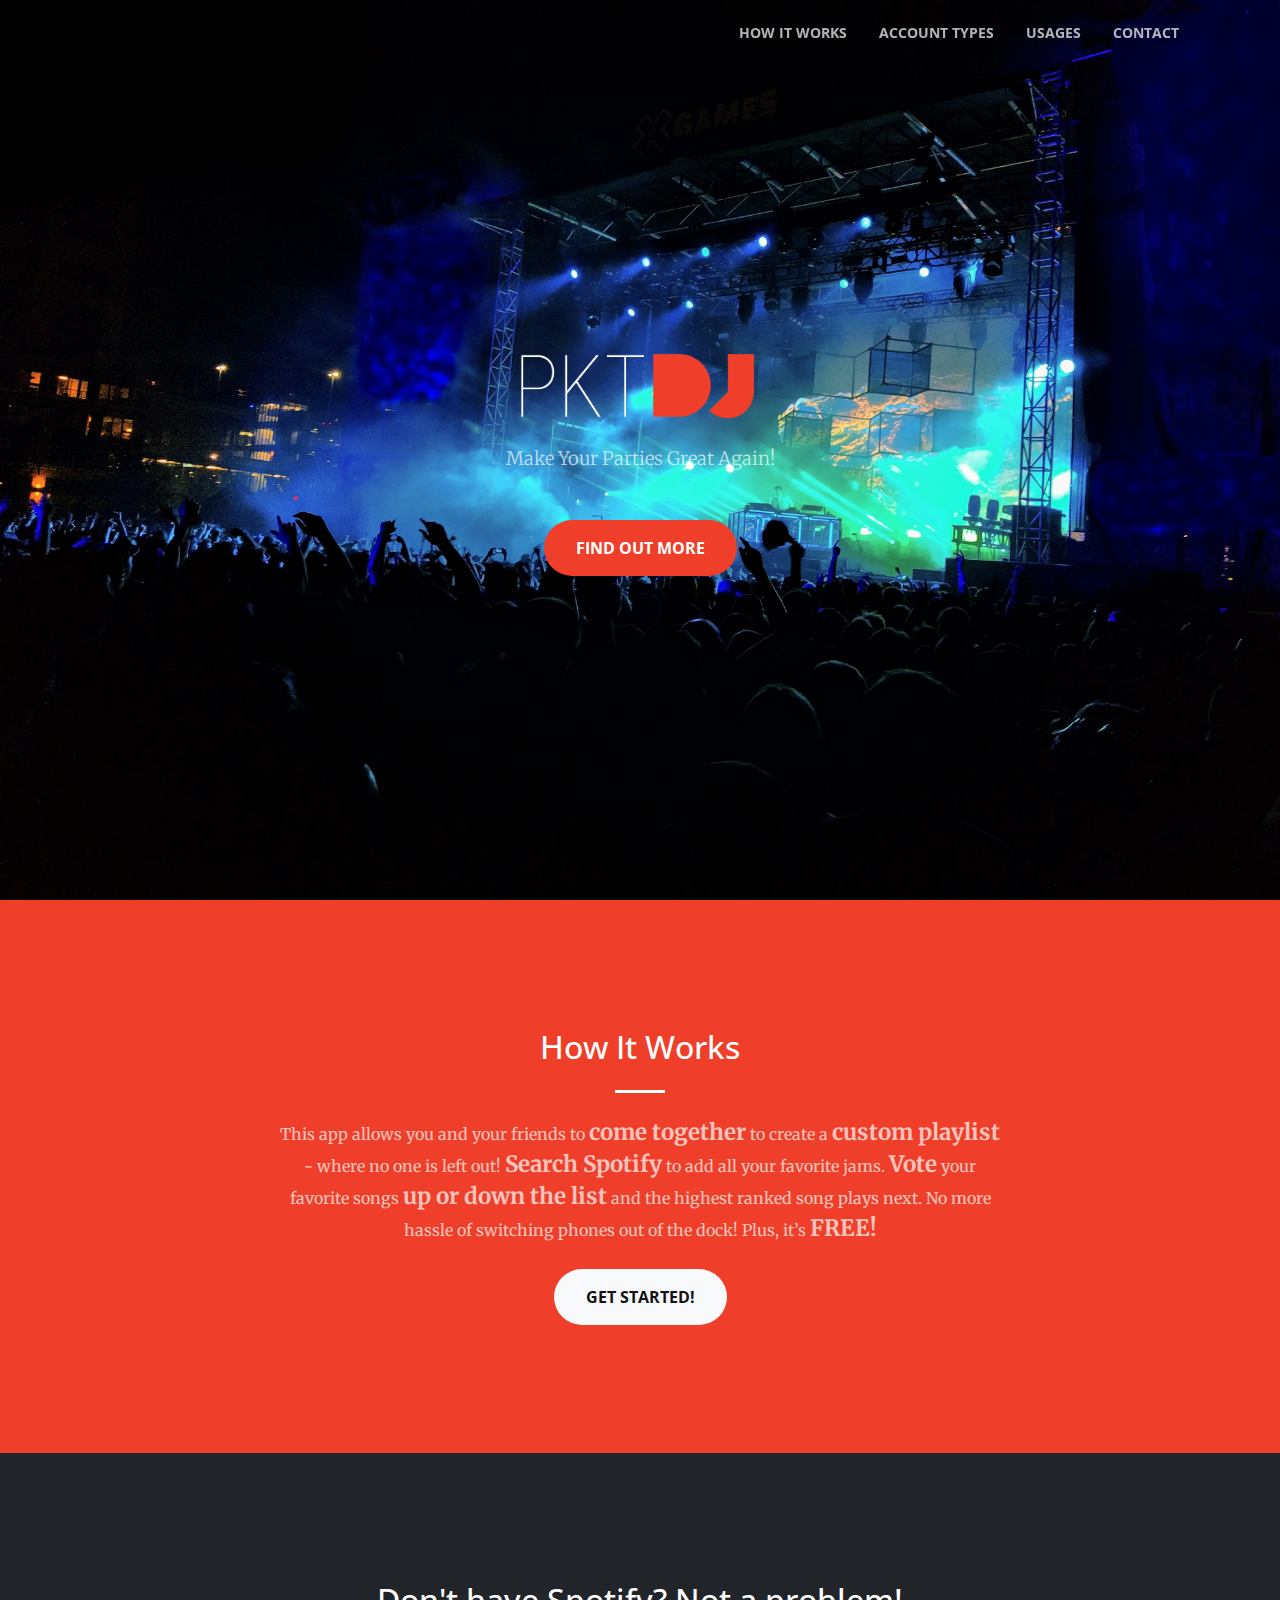
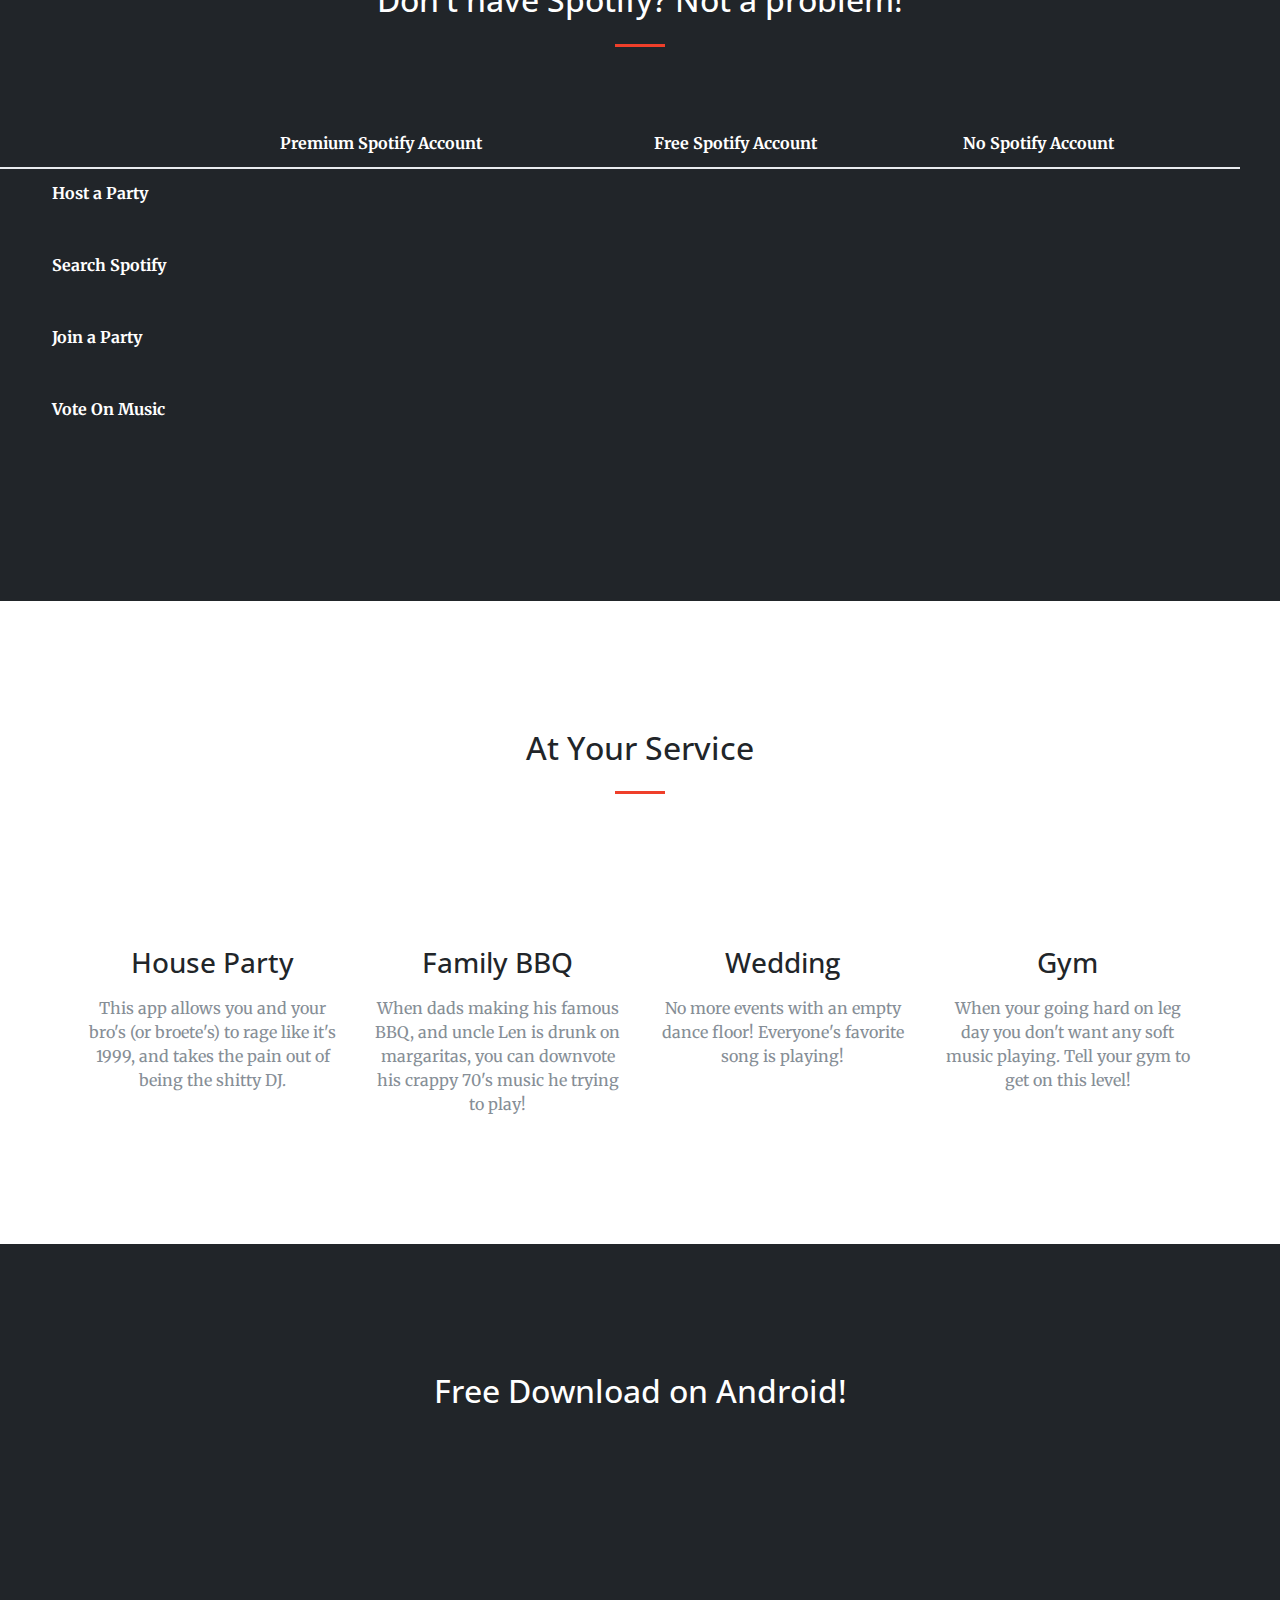
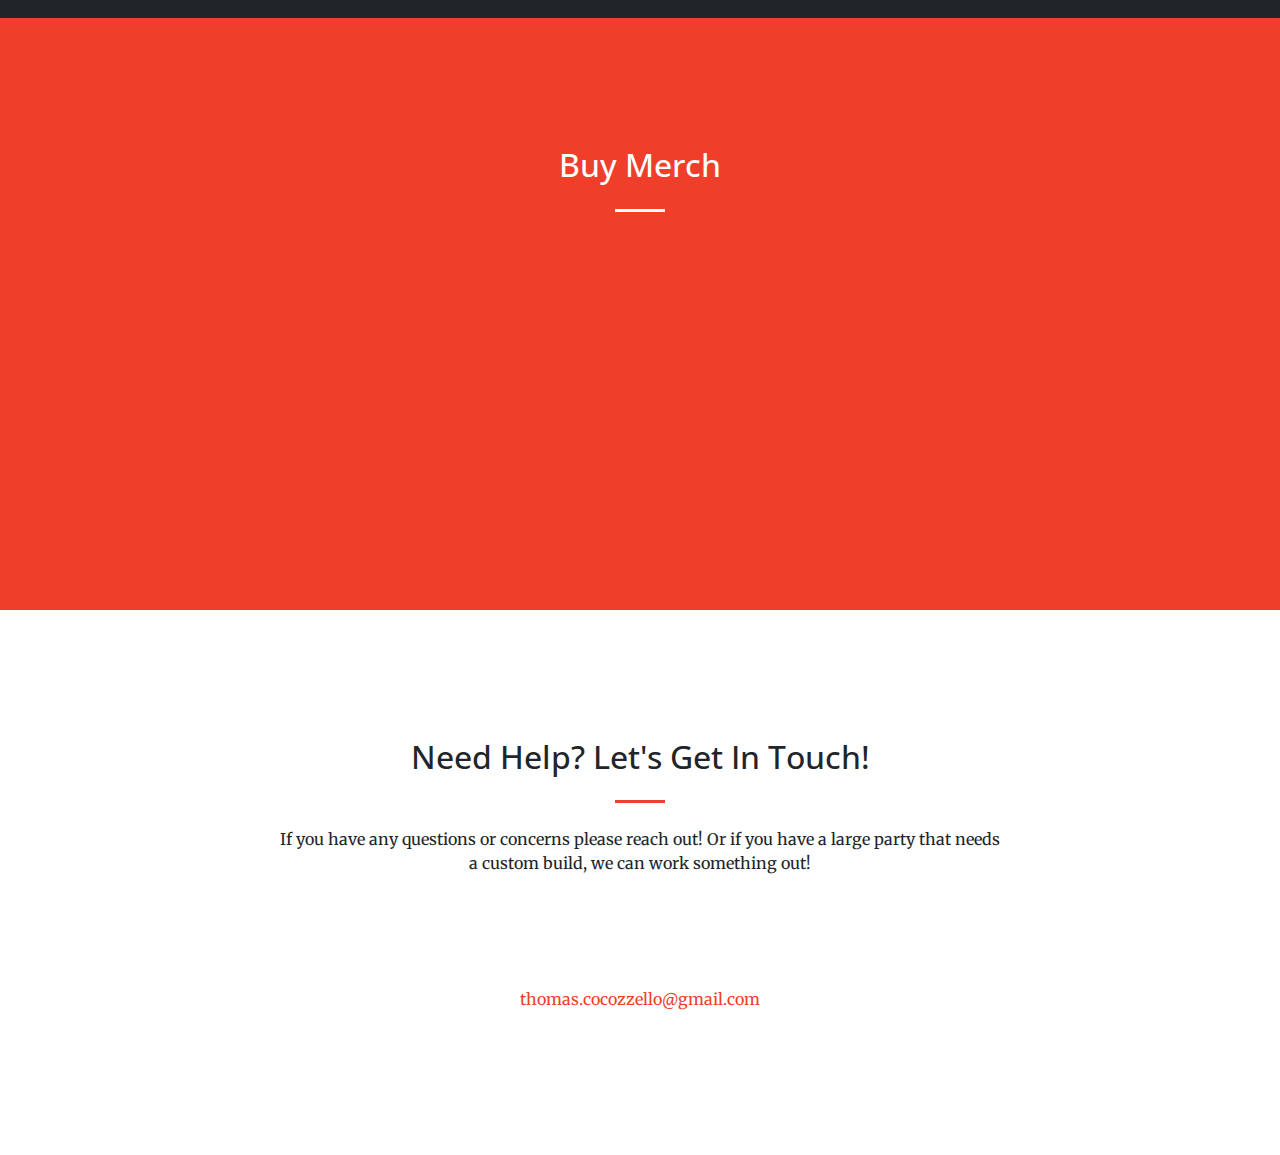
==== commit b0327f63: "fix grammer and add amazon links" ====
--- a/index.html
+++ b/index.html
@@ -3,8 +3,8 @@
    <head>
       <meta charset="utf-8">
       <meta name="viewport" content="width=device-width, initial-scale=1, shrink-to-fit=no">
-      <meta name="description" content="We use Spotify to bring everyones music preferences into one central playlist. Vote your favorite songs to the top of the list and the highest ranked song plays next. No more hassle of switching people phones out of the dock!">
-      <meta name="keywords" content="pocket dj, pktdj, pktdj.com, party, music">
+      <meta name="description" content="Pocket DJ uses Spotify to bring everyone's music preferences into one central playlist. Vote your favorite songs to the top of the list and the highest ranked song plays next. No more hassle of switching people phones out of the dock!">
+      <meta name="keywords" content="pocket dj, pktdj, pktdj.com, pktdj app, pocket dj app, party, music">
       <meta name="author" content="Thomas Cocozzello">
       <title>pktDJ</title>
       <!-- Bootstrap core CSS -->
@@ -210,21 +210,21 @@
                      <i class="fa fa-4x fa-home text-primary mb-3 sr-icons"></i>
                      <h3 class="mb-3">House Party</h3>
                      <!--< p class="text-muted mb-0">Allow you and your bros (or broets) to throw down all night long.</p> -->
-                     <p class="text-muted mb-0">This app allows you and your bros or broetes to rage like its 1999 and takes the pain out of being the shitty DJ.</p>
+                     <p class="text-muted mb-0">This app allows you and your bro's (or broete's) to rage like it's 1999, and takes the pain out of being the shitty DJ.</p>
                   </div>
                </div>
                <div class="col-lg-3 col-md-6 text-center">
                   <div class="service-box mt-5 mx-auto">
                      <i class="fa fa-4x fa-sun-o text-primary mb-3 sr-icons"></i>
                      <h3 class="mb-3">Family BBQ</h3>
-                     <p class="text-muted mb-0">When dads making his famous BBQ, and uncle Len is drunk on margarites, you can downvote his crappy 70's music he trying to play!</p>
+                     <p class="text-muted mb-0">When dads making his famous BBQ, and uncle Len is drunk on margaritas, you can downvote his crappy 70's music he trying to play!</p>
                   </div>
                </div>
                <div class="col-lg-3 col-md-6 text-center">
                   <div class="service-box mt-5 mx-auto">
                      <i class="fa fa-4x fa-diamond text-primary mb-3 sr-icons"></i>
                      <h3 class="mb-3">Wedding</h3>
-                     <p class="text-muted mb-0">No more events with an empty dancefloor! Everyones favoite song is playing!</p>
+                     <p class="text-muted mb-0">No more events with an empty dance floor! Everyone's favorite song is playing!</p>
                   </div>
                </div>
                <div class="col-lg-3 col-md-6 text-center">
@@ -243,8 +243,36 @@
             <a class="btn btn-light btn-xl sr-button" href="https://play.google.com/store/search?q=pktdj&c=apps&hl=en">Download Now!</a>
          </div>
       </section>
+
+
+
+      <section id="merch" class="bg-primary text-white">
+         <div class="container">
+            <div class="row">
+               <div class="col-lg-12 text-center">
+                  <h2 class="section-heading">Buy Merch</h2>
+                  <hr class="light my-4">
+               </div>
+            </div>
+         </div>
+
+         <div class="container">
+            <div class="row justify-content-center">
+
+               <div class="col-4 text-center">
+                  <iframe  style="width:120px;height:240px;" marginwidth="0" marginheight="0" scrolling="no" frameborder="0" src="//ws-na.amazon-adsystem.com/widgets/q?ServiceVersion=20070822&OneJS=1&Operation=GetAdHtml&MarketPlace=US&source=ac&ref=qf_sp_asin_til&ad_type=product_link&tracking_id=pktdj-20&marketplace=amazon&region=US&placement=B078T733S7&asins=B078T733S7&linkId=c8ea123195636c7a982d6ded42d992c3&show_border=false&link_opens_in_new_window=true&price_color=333333&title_color=0066c0&bg_color=ffffff">
+               </iframe>
+               </div>
+               <div class="col-4 text-center">
+                  <iframe style="width:120px;height:240px;" marginwidth="0" marginheight="0" scrolling="no" frameborder="0" src="//ws-na.amazon-adsystem.com/widgets/q?ServiceVersion=20070822&OneJS=1&Operation=GetAdHtml&MarketPlace=US&source=ac&ref=qf_sp_asin_til&ad_type=product_link&tracking_id=pktdj-20&marketplace=amazon&region=US&placement=B078T92VN4&asins=B078T92VN4&linkId=e95806e63e3c8455bb013445840560c5&show_border=false&link_opens_in_new_window=true&price_color=333333&title_color=0066c0&bg_color=ffffff">
+               </iframe>
+               </div>
+            </div>
+         </div>
+      </section>
+
       <section id="contact">
-         <div class="container">
+         <div class="container text-center">
             <div class="row">
                <div class="col-lg-8 mx-auto text-center">
                   <h2 class="section-heading">Need Help? Let's Get In Touch!</h2>
@@ -262,6 +290,8 @@
             </div>
          </div>
       </section>
+   
+      
       <!-- Bootstrap core JavaScript -->
       <script src="vendor/jquery/jquery.min.js"></script>
       <script src="vendor/bootstrap/js/bootstrap.bundle.min.js"></script>
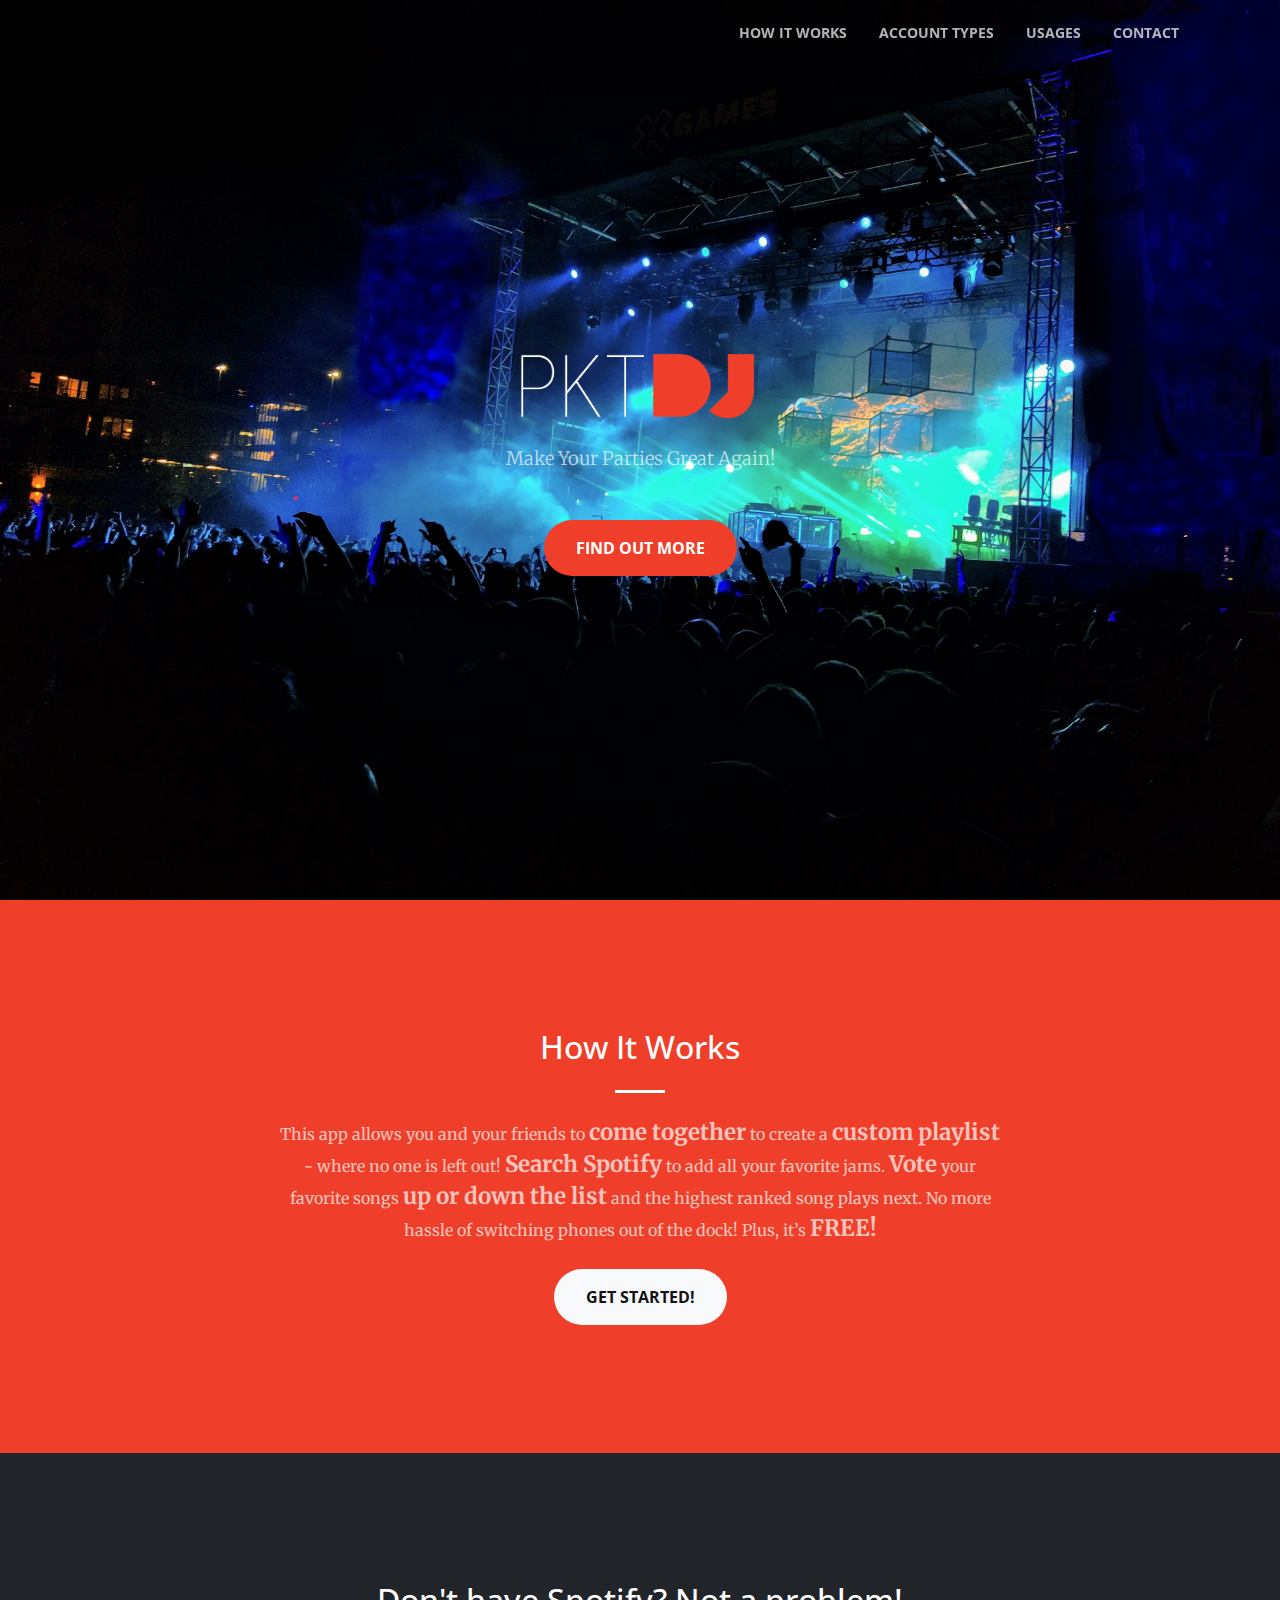
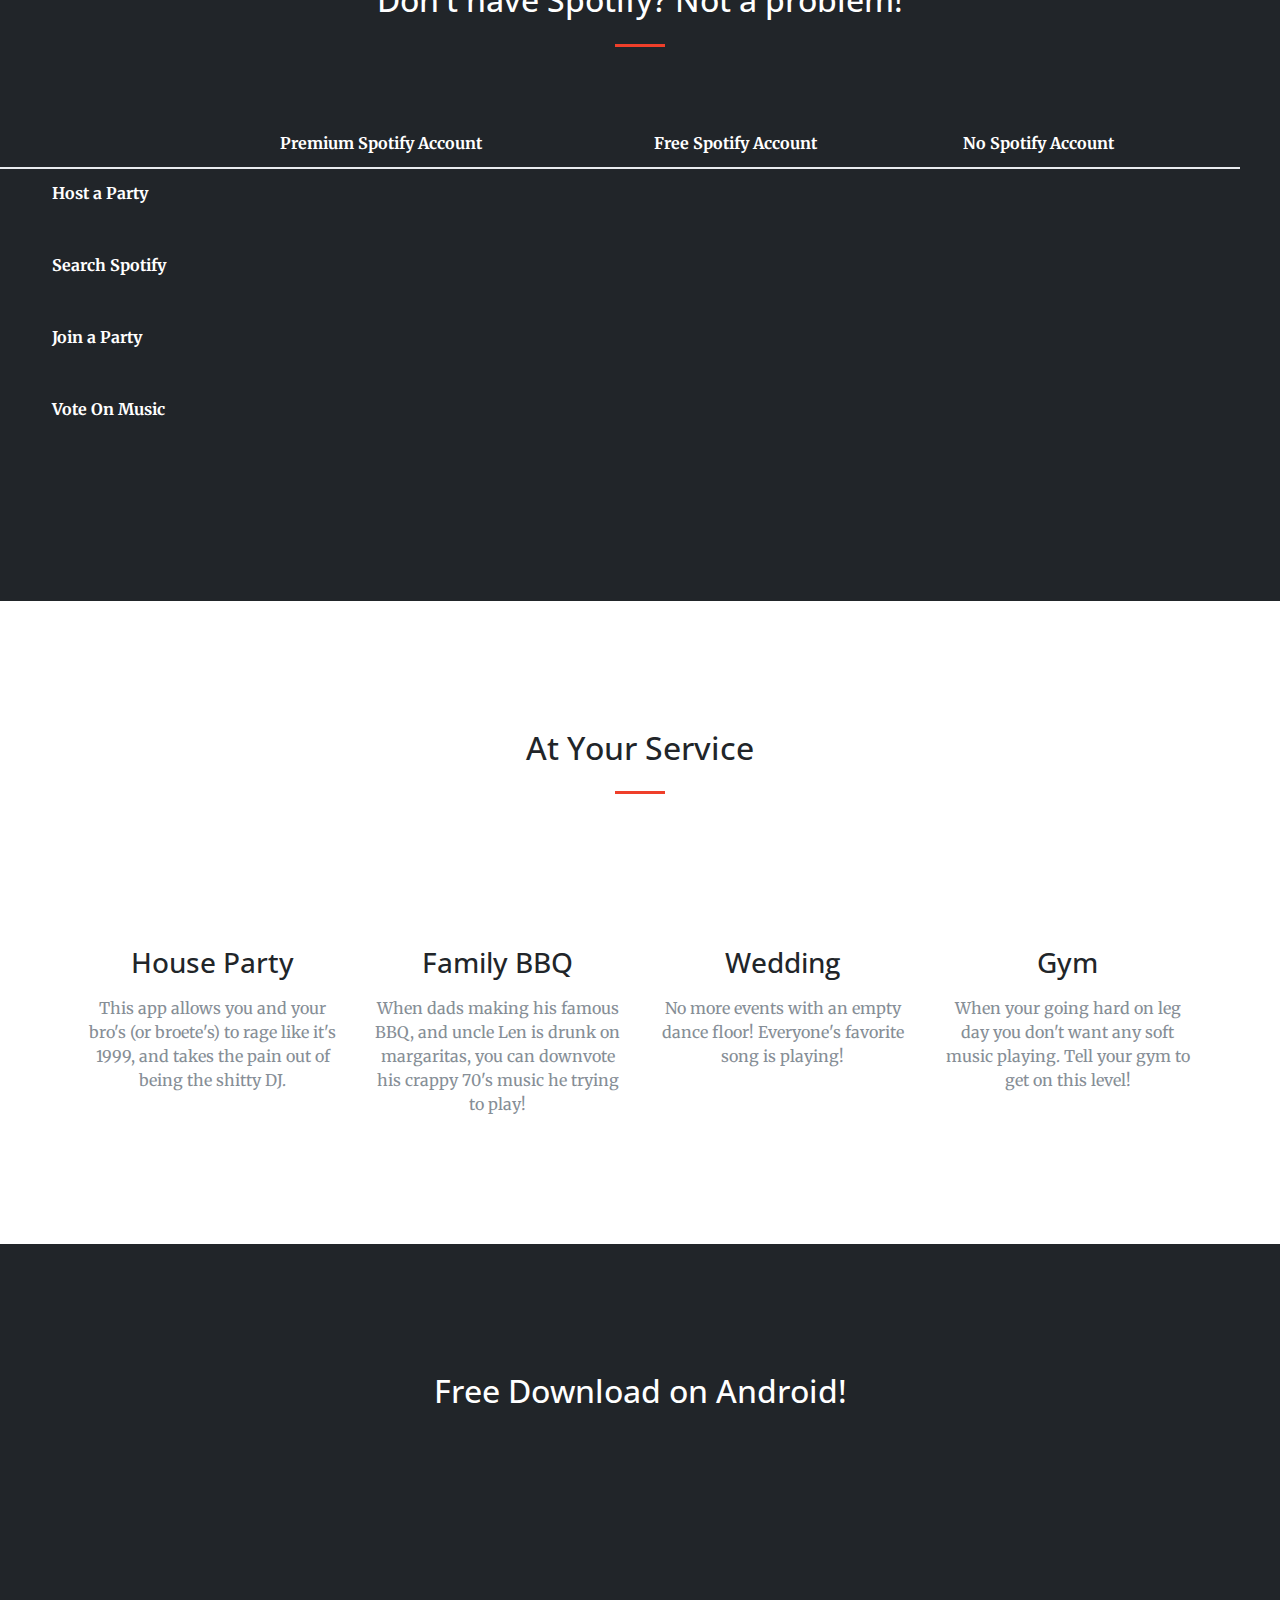
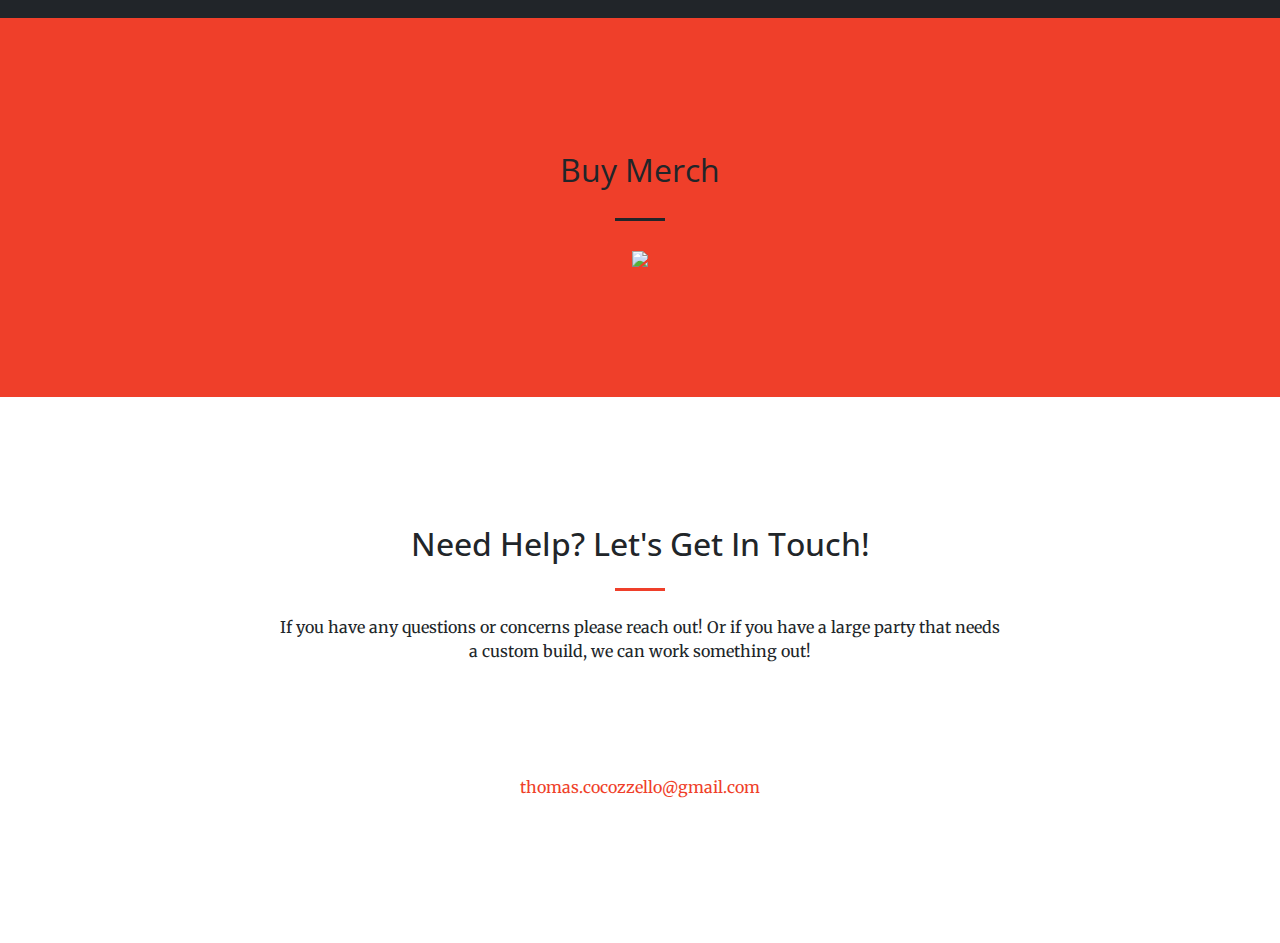
==== commit 7c2286de: "remove amazon merch and add link to amazon" ====
--- a/index.html
+++ b/index.html
@@ -245,13 +245,13 @@
       </section>
 
 
-
-      <section id="merch" class="bg-primary text-white">
+<a href="https://www.amazon.com/s/field-keywords=pktdj">
+      <section id="merch" class="bg-primary text-center">
          <div class="container">
             <div class="row">
                <div class="col-lg-12 text-center">
-                  <h2 class="section-heading">Buy Merch</h2>
-                  <hr class="light my-4">
+                  <h2 style="font-weight: 400; line-height: 1.5; color: #212529;" class="section-heading">Buy Merch</h2>
+                  <hr style="border-color: #212529;" class=" my-4">
                </div>
             </div>
          </div>
@@ -260,17 +260,12 @@
             <div class="row justify-content-center">
 
                <div class="col-4 text-center">
-                  <iframe  style="width:120px;height:240px;" marginwidth="0" marginheight="0" scrolling="no" frameborder="0" src="//ws-na.amazon-adsystem.com/widgets/q?ServiceVersion=20070822&OneJS=1&Operation=GetAdHtml&MarketPlace=US&source=ac&ref=qf_sp_asin_til&ad_type=product_link&tracking_id=pktdj-20&marketplace=amazon&region=US&placement=B078T733S7&asins=B078T733S7&linkId=c8ea123195636c7a982d6ded42d992c3&show_border=false&link_opens_in_new_window=true&price_color=333333&title_color=0066c0&bg_color=ffffff">
-               </iframe>
-               </div>
-               <div class="col-4 text-center">
-                  <iframe style="width:120px;height:240px;" marginwidth="0" marginheight="0" scrolling="no" frameborder="0" src="//ws-na.amazon-adsystem.com/widgets/q?ServiceVersion=20070822&OneJS=1&Operation=GetAdHtml&MarketPlace=US&source=ac&ref=qf_sp_asin_til&ad_type=product_link&tracking_id=pktdj-20&marketplace=amazon&region=US&placement=B078T92VN4&asins=B078T92VN4&linkId=e95806e63e3c8455bb013445840560c5&show_border=false&link_opens_in_new_window=true&price_color=333333&title_color=0066c0&bg_color=ffffff">
-               </iframe>
-               </div>
-            </div>
-         </div>
-      </section>
-
+                    <img style="max-width: 100%" src="img/amazon_logo.png" >
+               </div>
+            </div>
+         </div>
+      </section>
+</a>
       <section id="contact">
          <div class="container text-center">
             <div class="row">
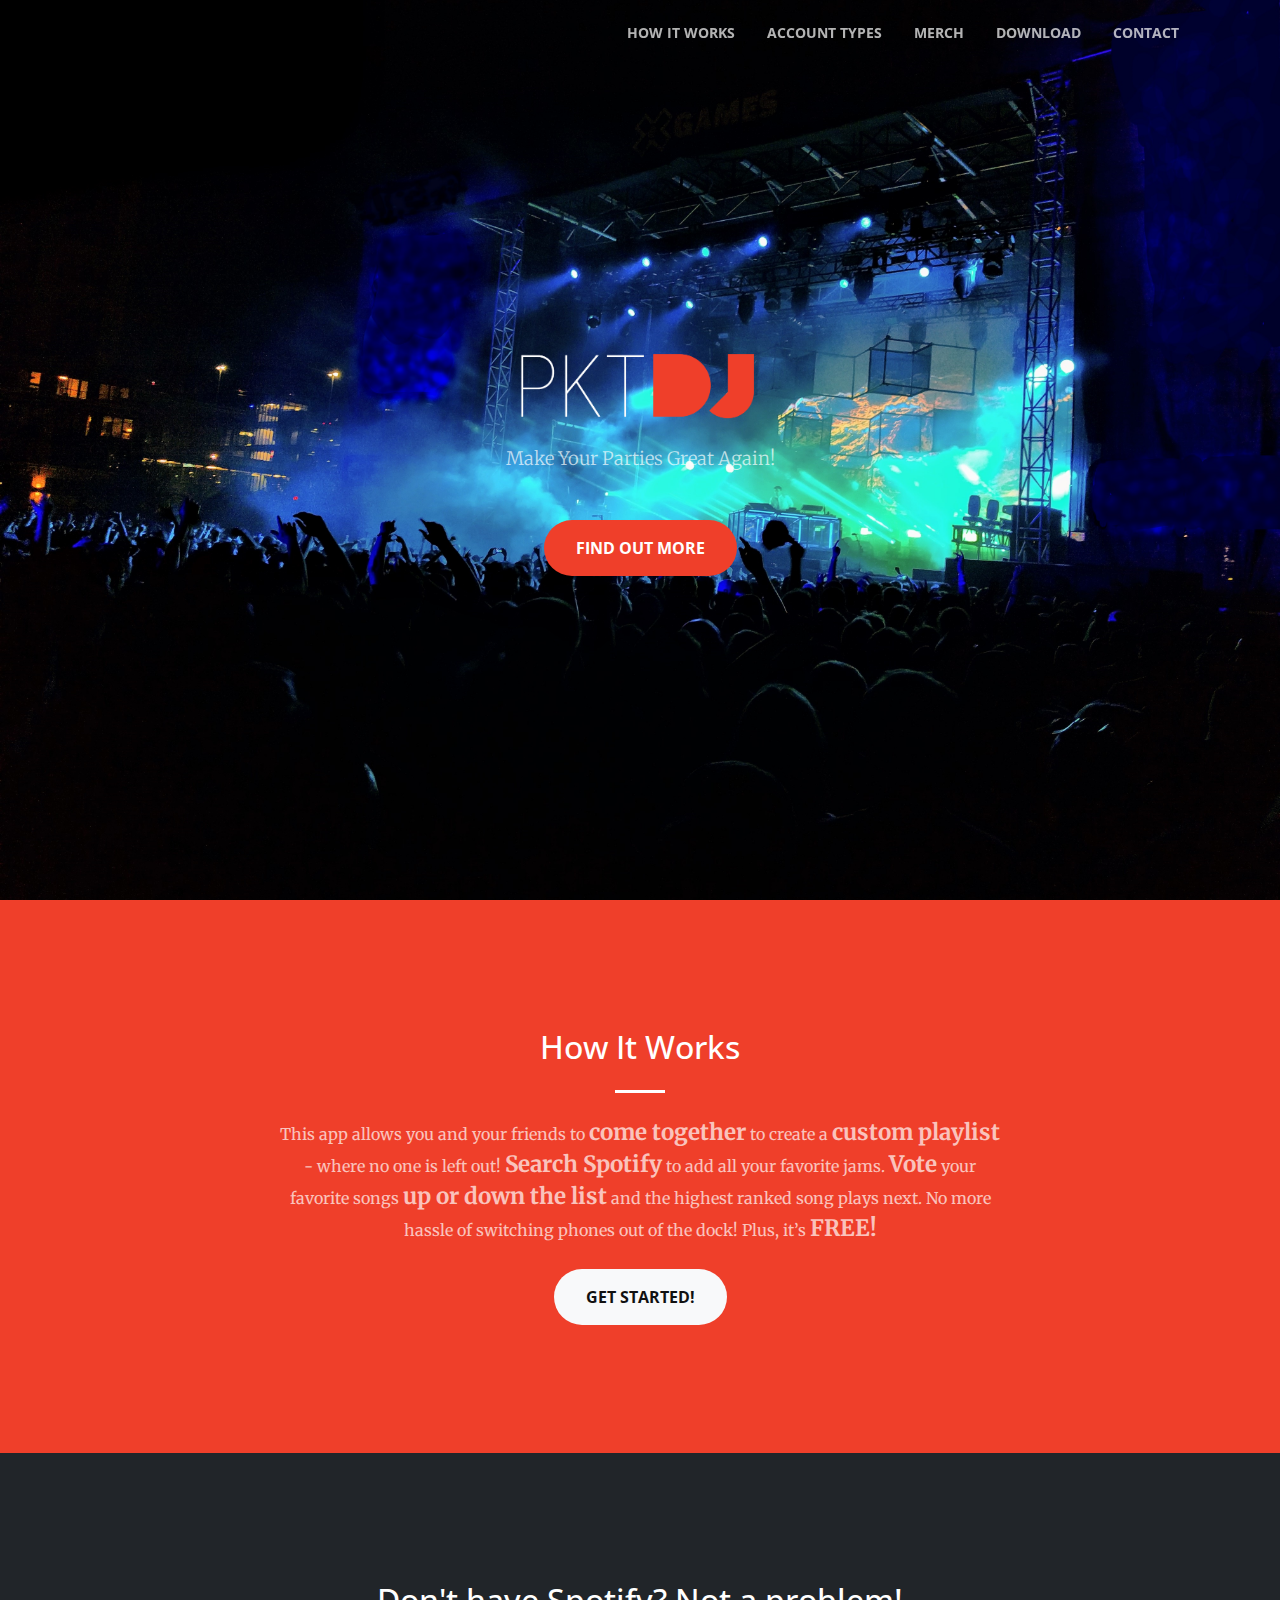
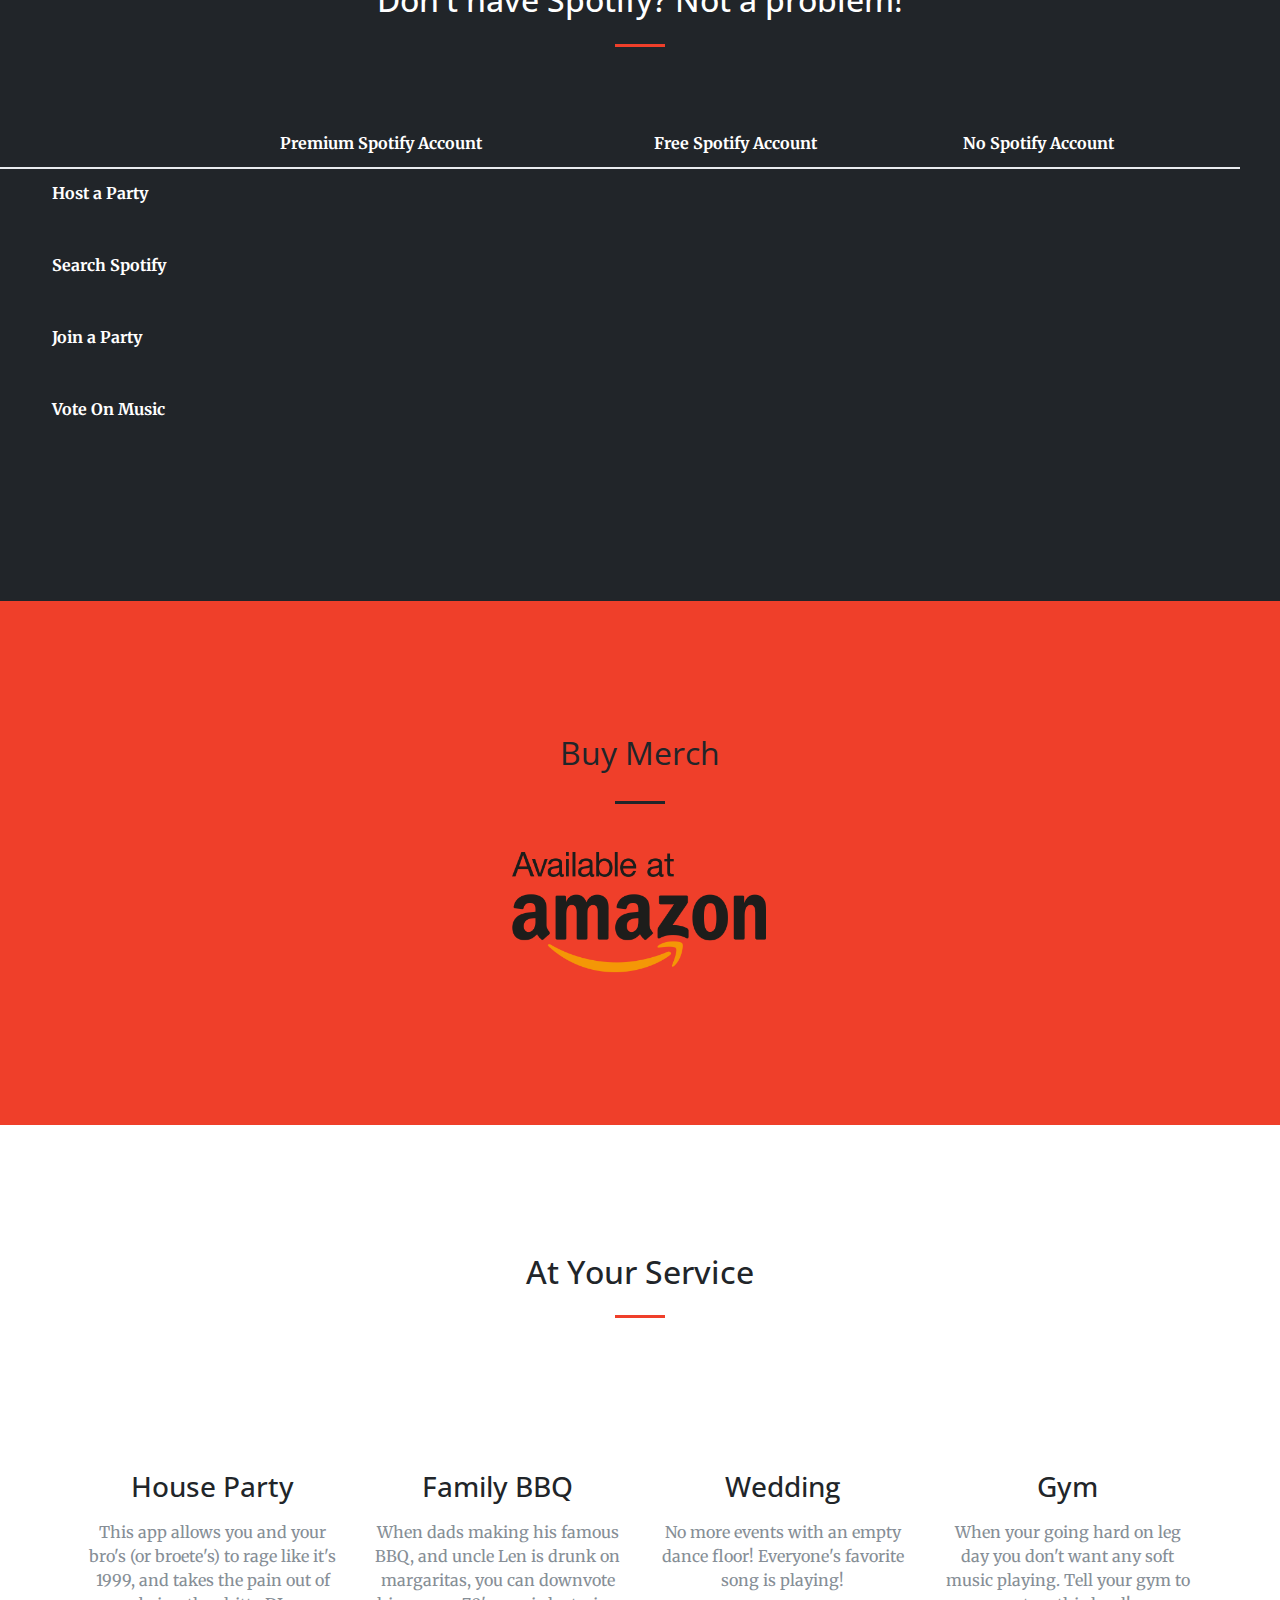
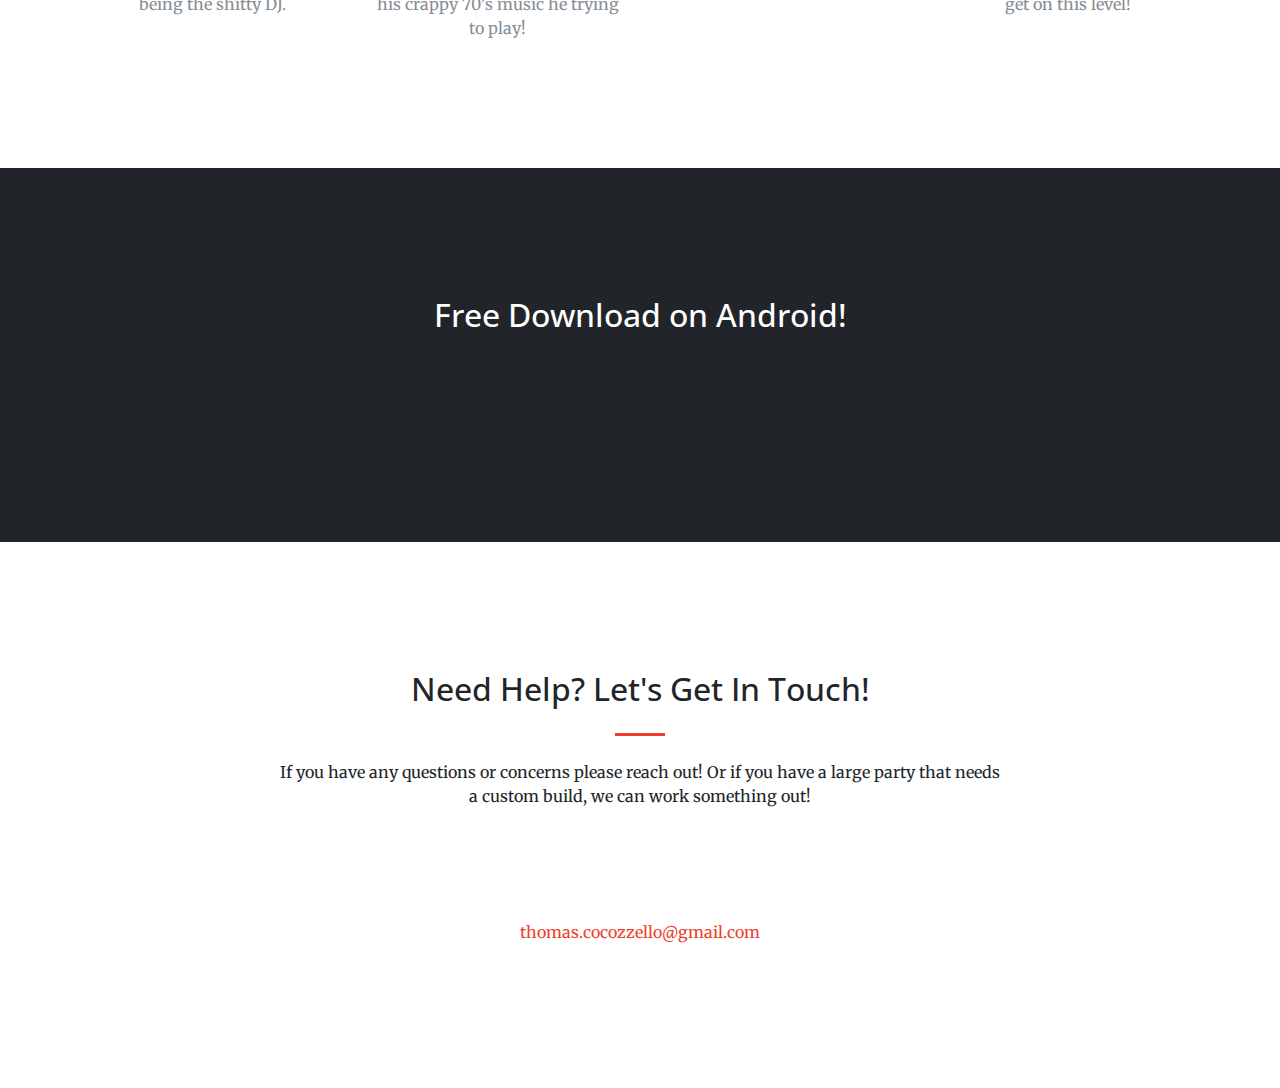
==== commit 6cac0294: "re-order website" ====
--- a/index.html
+++ b/index.html
@@ -48,11 +48,15 @@
                      <a class="nav-link js-scroll-trigger" href="#account_types">Account Types</a>
                   </li>
                   <li class="nav-item">
-                     <a class="nav-link js-scroll-trigger" href="#services">Usages</a>
+                     <a class="nav-link js-scroll-trigger" href="#merch">Merch</a>
+                  </li>
+                  <li class="nav-item">
+                     <a class="nav-link js-scroll-trigger" href="#download">Download</a>
                   </li>
                   <li class="nav-item">
                      <a class="nav-link js-scroll-trigger" href="#contact">Contact</a>
                   </li>
+                  
                </ul>
             </div>
          </div>
@@ -194,6 +198,29 @@
             </table>
          </div>
       </section>
+
+      <a href="https://www.amazon.com/s/field-keywords=pktdj">
+         <section id="merch" class="bg-primary text-center">
+            <div class="container">
+               <div class="row">
+                  <div class="col-lg-12 text-center">
+                     <h2 style="font-weight: 400; line-height: 1.5; color: #212529;" class="section-heading">Buy Merch</h2>
+                     <hr style="border-color: #212529;" class=" my-4">
+                  </div>
+               </div>
+            </div>
+
+            <div class="container">
+               <div class="row justify-content-center">
+
+                  <div class="col-4 text-center">
+                       <img style="max-width: 100%" src="img/amazon_logo.png" >
+                  </div>
+               </div>
+            </div>
+         </section>
+      </a>
+   
       <section id="services">
          <div class="container">
             <div class="row">
@@ -244,28 +271,6 @@
          </div>
       </section>
 
-
-<a href="https://www.amazon.com/s/field-keywords=pktdj">
-      <section id="merch" class="bg-primary text-center">
-         <div class="container">
-            <div class="row">
-               <div class="col-lg-12 text-center">
-                  <h2 style="font-weight: 400; line-height: 1.5; color: #212529;" class="section-heading">Buy Merch</h2>
-                  <hr style="border-color: #212529;" class=" my-4">
-               </div>
-            </div>
-         </div>
-
-         <div class="container">
-            <div class="row justify-content-center">
-
-               <div class="col-4 text-center">
-                    <img style="max-width: 100%" src="img/amazon_logo.png" >
-               </div>
-            </div>
-         </div>
-      </section>
-</a>
       <section id="contact">
          <div class="container text-center">
             <div class="row">
